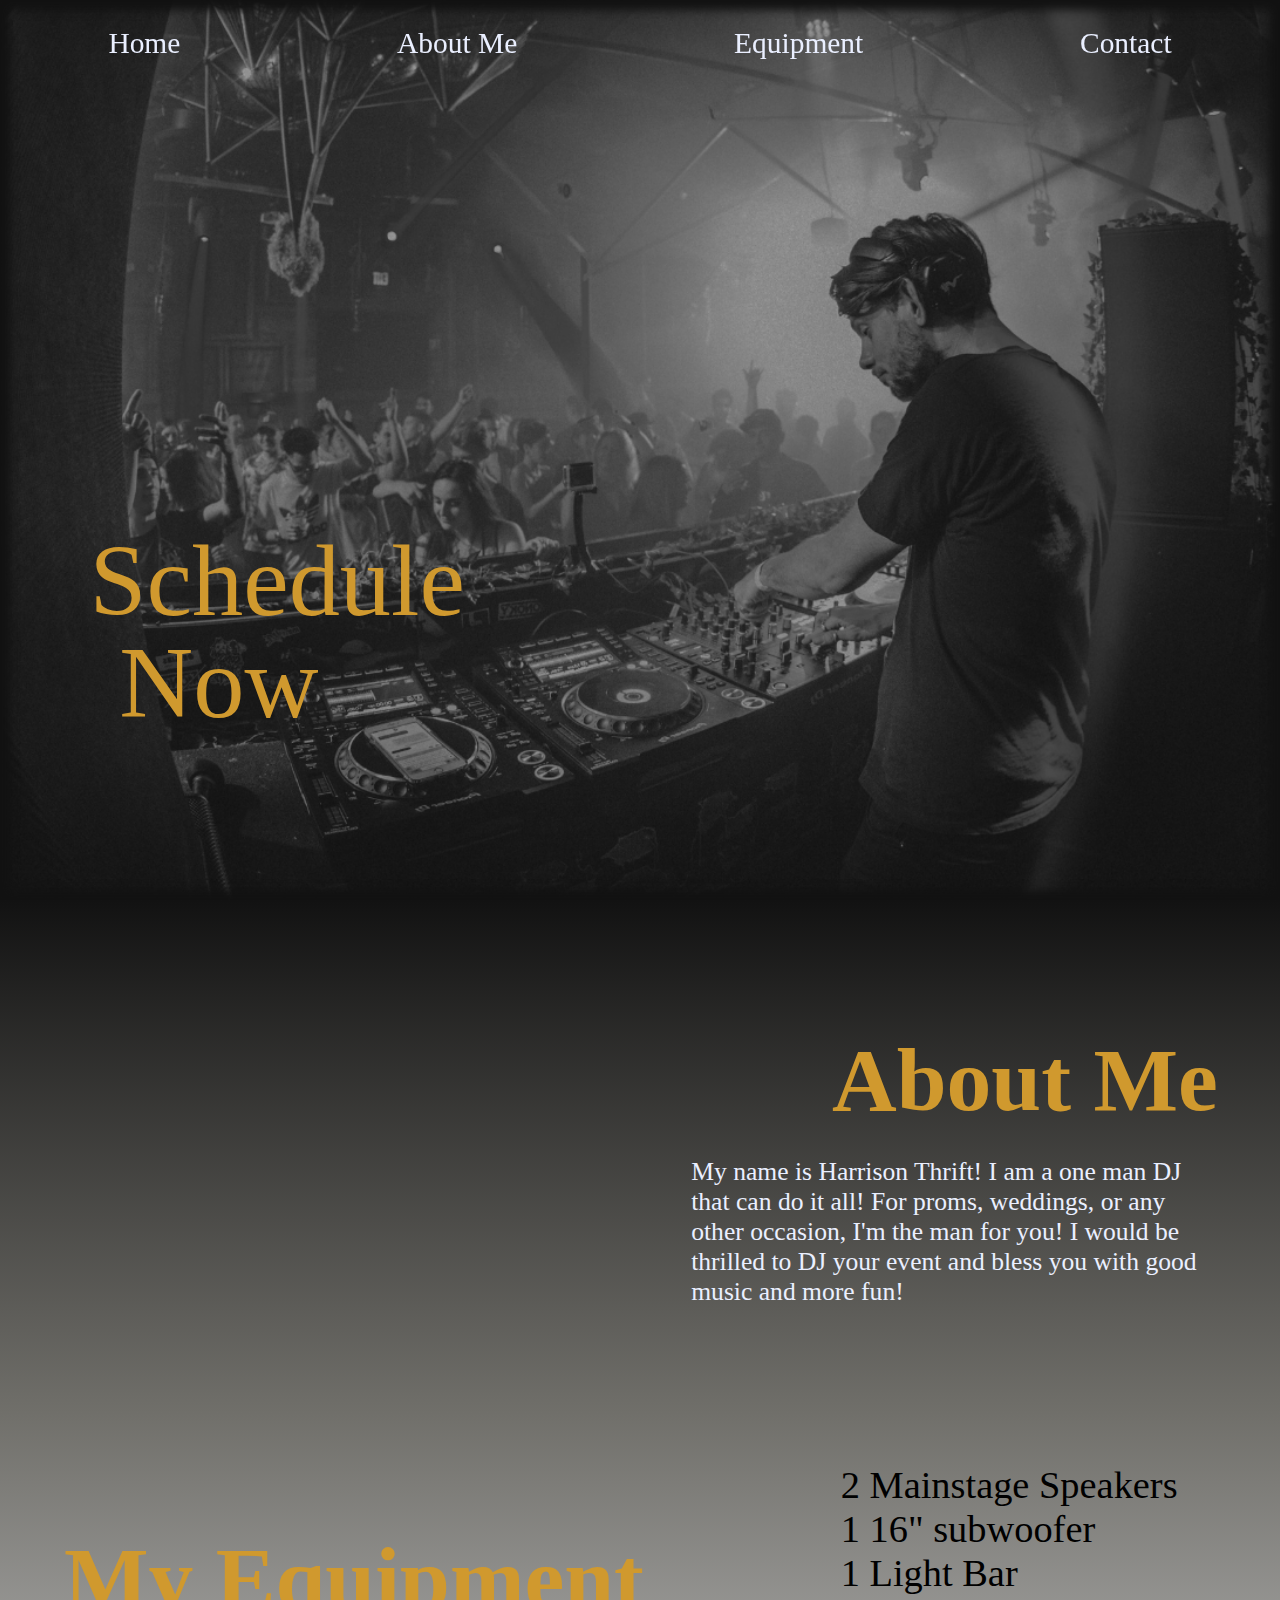
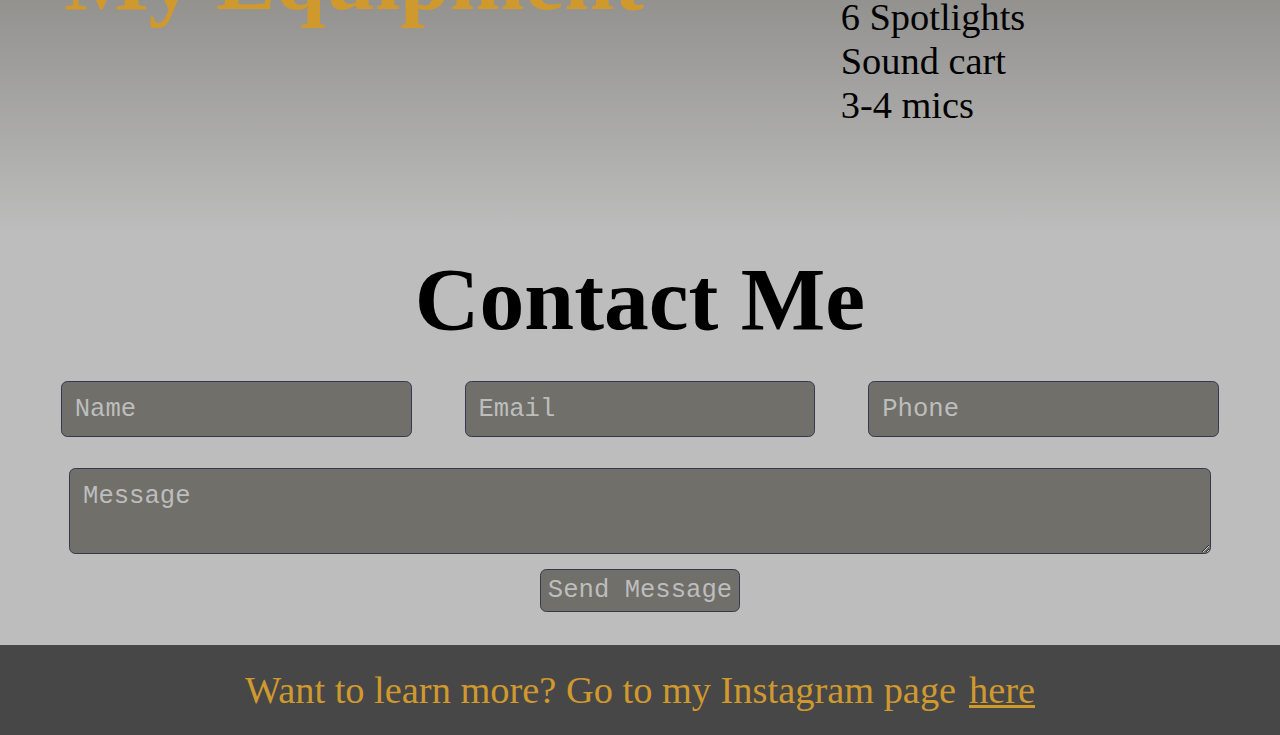
==== index.html @ 398d896b "website" ====
<!DOCTYPE html>
<html lang="en">
<head>
    <meta charset="UTF-8">
    <meta http-equiv="X-UA-Compatible" content="IE=edge">
    <meta name="viewport" content="width=device-width, initial-scale=1.0">
    <title>The DJ Dude</title>
    <link rel="stylesheet" href="style.css">
    <script src="https://cdnjs.cloudflare.com/ajax/libs/jquery/3.7.0/jquery.min.js" integrity="sha512-3gJwYpMe3QewGELv8k/BX9vcqhryRdzRMxVfq6ngyWXwo03GFEzjsUm8Q7RZcHPHksttq7/GFoxjCVUjkjvPdw==" crossorigin="anonymous" referrerpolicy="no-referrer"></script>
</head>
<body>
    <script src="script.js"></script>

    <div class = "div1" id="home-scroll">
        <div class="navbar">
            <a href="#home-scroll">Home</a>
            <a href="#about-scroll">About Me</a>
            <!-- Put the logo in the middle of the navbar -->
            <a href="#equipment-scroll">Equipment</a>
            <a href="#contact-scroll">Contact</a>
        </div>
        <div class = "callToAction"> <!-- Make this a link to a calendly page for Harrison -->
            <a href="schedulePage.html" class="CTA1">Schedule</a>
            <a href="schedulePage.html" class="CTA2">Now</a>
        </div>
    </div>
    <div class="div2" id="about-scroll">
        <!-- Add image for Harrisons 'about me' section -->
        <h1 class="aboutMeTitle">About Me</h1>
        <p class="aboutMeText">My name is Harrison Thrift! I am a one man DJ that can do it all! For proms, weddings, or any other occasion, 
            I'm the man for you! I would be thrilled to DJ your event and bless you with good music and more fun!</p>
    </div>
    <div class="div3" id="equipment-scroll">
        <h1 class="equipmentTitle">My Equipment</h1>
        <ul class="equipmentList">
            <li>2 Mainstage Speakers</li>
            <li>1 16" subwoofer</li>
            <li>1 Light Bar</li>
            <li>6 Spotlights</li>
            <li>Sound cart</li>
            <li>3-4 mics</li>
        </ul>
    </div>
    <div class="div4" id="contact-scroll">
        <h1 class="contactTitle">Contact Me</h1>
        <form action="https://formsubmit.co/thedjdude32@gmail.com" method="POST">
            <div class="contact-row1">
                <input class="name" name="name" placeholder="Name" type="text">
                <input class="email" name="email" placeholder="Email" type="email">
                <input class="phone" name="phone" placeholder="Phone" type="tel">
            </div>
            <div class="contact-row2">
                <textarea class="message" name="message" placeholder="Message"></textarea>
            </div>
            <div class="contact-row3">
                <button class="send-message" name="submit">Send Message</button>
            </div>
        </form>
    </div>
    <div class="footer">
        <div class="footer1">
            <p class="additionalInformation">Want to learn more? Go to my Instagram page</p>
            <a href="https://www.instagram.com/thedjdude32/" target="_blank"> <!-- change this link to Harrisons insta page -->
                <p class="instaLink">here</p>
            </a>
        </div>
        <!-- <div class="footer2">
            <p class="moreContact">Also contact me at thedjdude32@gmail.com or at (812) 870-9194</p>
        </div> -->
    </div>

</body>
</html>
---- style.css ----
/* Padding Settings to remove whitespace */
* {
    margin: 0;
    padding: 0;
    overflow-x: hidden;
  }

  /* Removes scrollbar */
::-webkit-scrollbar{
  display:none;
}

/* Smooth Scroll */
html {
  scroll-behavior: smooth;
}

/* -------------------- Sets the div1 (Above the fold) -------------------- */
.div1{
    background-image: url(imgs/Untitled\ design\ \(51\).png);
    background-repeat: no-repeat;
    background-size: cover;
    background-position: center;
    min-height: 100vh;
    box-shadow: 0 0 10px 10px #121212 inset; /* Blurs the edges of background image */
}

/* The nav bar */
.navbar {
  overflow: hidden;
  transition: background-color 200ms linear;
  background-color: rgb(234, 239, 255, 0);
  position: fixed; /* Set the navbar to fixed position */
  top: 0; /* Position the navbar at the top of the page */
  width: 100%; /* Full width */
  z-index: 1;
  display: flex;
  justify-content: space-around;
}

.navbar.scrolled {
  background-color: #474747;
  transition: background-color 200ms linear;
  border-bottom: solid #000000 0.25vh;
}

/* Links inside the navbar */
.navbar a {
  display: flex;
  color: #EAEFFF;
  text-align: center;
  padding: 3vh 1vw;
  text-decoration: none;
  font-family: 'DejaVu Sans Mono, monospace'; /* Make the font Anantason (Expanded) */
  font-size: 2.3vw;
}

.navbar a:hover{
  color: #d0992e;
  border-radius: 0vh
}

/* Change scrolled background on hover */
.navbar.scrolled a:hover {
  color:#d0992e;
  border-radius: 0vh;
}

/* Call To Action */
.callToAction {
  display: flex;
  padding-top: 58vh;
  padding-left: 7vw;
}

.CTA1 {
  font-family: 'DejaVu Sans Mono, monospace'; /* Make the font Anantason (Expanded) */
  font-size: 8vw;
  text-align: center;
  color: #d0992e;
  text-decoration: none;
}

.CTA2 {
  font-family: 'DejaVu Sans Mono, monospace'; /* Make the font Anantason (Expanded) */
  font-size: 8vw;
  text-align: center;
  color: #d0992e;
  padding-top: 1em;
  translate: -27vw;
  text-decoration: none;
}

/* -------------------- Sets the div2 (About) -------------------- */
.div2 {
  min-height: 40vw;
  background-image: linear-gradient(#121212, #706f6a)
}

.aboutMeTitle {
  font-family: 'DejaVu Sans Mono, monospace'; /* Make the font Anantason (Expanded) */
  font-size: 7vw;
  color: #d0992e;
  translate: 65vw;
  padding-top: 10vw;
}

.aboutMeText {
  font-family: 'DejaVu Sans Mono, monospace'; /* Make the font Anantason (Expanded) */
  font-size: 2vw;
  color: #EAEFFF;
  max-width: 40%;
  translate: 52vw;
  padding: 2vw;
}

/* -------------------- Sets the div3 (Equipment) -------------------- */
.div3 {
  display: flex;
  padding-bottom: 5vw;
  justify-content: space-between;
  min-height: 28vw;
  background-image: linear-gradient(#706f6a, #bdbdbd)
}

.equipmentTitle {
  font-family: 'DejaVu Sans Mono, monospace'; /* Make the font Anantason (Expanded) */
  font-size: 7vw;
  color: #d0992e;
  text-align: left;
  margin-top:9vw;
  margin-left: 5vw;
}

.equipmentList {
  margin-top:4vw;
  margin-right:8vw;
  font-family: 'DejaVu Sans Mono, monospace'; /* Make the font Anantason (Expanded) */
  font-size: 3vw;
  text-align: left;
  align-items: right;
}

/* -------------------- Sets the div4 (Contact) -------------------- */
.div4 {
  min-height: 15vw;
  background-color: #bdbdbd;
  padding: 1vw;
}

.contactTitle {
  font-family: 'DejaVu Sans Mono, monospace'; /* Make the font Anantason (Expanded) */
  font-size: 7vw;
  color: black;
  text-align: center;
}

.contact-row1{
  display:flex;
  justify-content: space-evenly;
  flex-direction: row;
  padding-top: 2vw;
}

.name{
  background-color:#706f6a;
  color:white;
  font-family:'Courier New', Courier, monospace; /* Make the font Anantason (Expanded) */
  border-radius: 0.5vw;
  border: solid #35394F 0.125vw;
  padding:1vw;
  font-size: 2vw;
  margin: 5px;
}

.phone{
  background-color:#706f6a;
  color:white;
  font-family:'Courier New', Courier, monospace; /* Make the font Anantason (Expanded) */
  border-radius: 0.5vw;
  border: solid #35394F 0.125vw;
  padding:1vw;
  font-size: 2vw;
  margin: 5px;
}

.email{
  background-color:#706f6a;
  color:white;
  font-family:'Courier New', Courier, monospace; /* Make the font Anantason (Expanded) */
  border-radius: 0.5vw;
  border: solid #35394F 0.125vw;
  padding:1vw;
  font-size: 2vw;
  margin: 5px;
}

.name::placeholder{
  color: rgb(189, 189, 189);
}

.phone::placeholder{
  color: rgb(189, 189, 189);
}

.email::placeholder{
  color: rgb(189, 189, 189);
}

.message::placeholder{
  color: rgb(189, 189, 189);
}

.contact-row2{
  display:flex;
  justify-content: center;
  flex-direction: row;
}

.contact-row3{
  display:flex;
  justify-content: center;
  padding:15px;
  padding-bottom: 20px;
}

.send-message{
  background-color: #706f6a;
  border:solid #35394F 0.125vw;
  color:rgb(189, 189, 189);
  padding:0.5vw;
  font-size:2vw;
  font-family:'Courier New', Courier, monospace; /* Make the font Anantason (Expanded) */
  border-radius:0.5vw;
}

.send-message:hover{
  background-color: #d0992e;
  color:#000000;
}

.message{
  background-color:#706f6a;
  color:white;
  font-family:'Courier New', Courier, monospace; /* Make the font Anantason (Expanded) */
  border-radius: 0.5vw;
  border: solid #35394F 0.125vw;
  padding:1vw;
  font-size: 2vw;
  margin-top: 2vw;
  width: 88.8%;
}

/* -------------------- Sets the div4 (Contact) -------------------- */
.footer1 {
  display:flex;
  min-height: 5vw;
  background-color: #474747;
  padding: 1vw;
  align-items: center;
  justify-content: center;
}

.footer2 {
  display:flex;
  min-height: 5vw;
  background-color: #474747;
  padding: 1vw;
  align-items: center;
  justify-content: center;
  padding-bottom: 1vw;
}

.additionalInformation {
  font-family: 'DejaVu Sans Mono, monospace'; /* Make the font Anantason (Expanded) */
  font-size: 3vw;
  color: #d0992e;
}

.instaLink {
  font-family: 'DejaVu Sans Mono, monospace'; /* Make the font Anantason (Expanded) */
  font-size: 3vw;
  color: #d0992e;
  text-decoration: underline;
  margin-left:1vw;
}

.moreContact {
  font-family: 'DejaVu Sans Mono, monospace'; /* Make the font Anantason (Expanded) */
  font-size: 3vw;
  color: #d0992e;
}

/* -------------------- Sets the Scheduling Page -------------------- */

.scheduleStyle {
  min-height: 100vh;
  background-image: linear-gradient(#121212, #bdbdbd)
}

.title {
  display:flex;
  justify-content: center;
  text-align: center;
}

.back {
  margin: 1vw;
}

.back :hover {
  color:#edc068
}

.backButton {
  font-family: 'DejaVu Sans Mono, monospace'; /* Make the font Anantason (Expanded) */
  font-size: 2vw;
  color: #d0992e;
  text-align: left;
}

.titleText {
  font-family: 'DejaVu Sans Mono, monospace'; /* Make the font Anantason (Expanded) */
  font-size: 5vw;
  color: #d0992e;
}

.schedule-row1 {
  display:flex;
  justify-content: space-evenly;
  flex-direction: row;
  padding-top: 2vw;
  margin-top:1vw;
}

.scheduleName {
  background-color:#706f6a;
  color:white;
  font-family:'Courier New', Courier, monospace; /* Make the font Anantason (Expanded) */
  border-radius: 0.5vw;
  border: solid #35394F 0.125vw;
  padding:1vw;
  font-size: 2vw;
  margin: 5px;
}

.schedulePhone {
  background-color:#706f6a;
  color:white;
  font-family:'Courier New', Courier, monospace; /* Make the font Anantason (Expanded) */
  border-radius: 0.5vw;
  border: solid #35394F 0.125vw;
  padding:1vw;
  font-size: 2vw;
  margin: 5px;
}

.scheduleEmail {
  background-color:#706f6a;
  color:white;
  font-family:'Courier New', Courier, monospace; /* Make the font Anantason (Expanded) */
  border-radius: 0.5vw;
  border: solid #35394F 0.125vw;
  padding:1vw;
  font-size: 2vw;
  margin: 5px;
}

.scheduleName::placeholder {
  color: white;
}

.schedulePhone::placeholder {
  color: white;
}

.scheduleEmail::placeholder {
  color: white;
}

.scheduleMessage::placeholder {
  color: white;
}

.scheduleDate {
  background-color:#706f6a;
  color:white;
  font-family:'Courier New', Courier, monospace; /* Make the font Anantason (Expanded) */
  border-radius: 0.5vw;
  border: solid #35394F 0.125vw;
  padding:2vw;
  font-size: 2vw;
  margin: 5px;
}

.scheduleTime {
  background-color:#706f6a;
  color:white;
  font-family:'Courier New', Courier, monospace; /* Make the font Anantason (Expanded) */
  border-radius: 0.5vw;
  border: solid #35394F 0.125vw;
  padding:2vw;
  font-size: 2vw;
  margin: 5px;
}

.scheduleLocation {
  background-color:#706f6a;
  color:white;
  font-family:'Courier New', Courier, monospace; /* Make the font Anantason (Expanded) */
  border-radius: 0.5vw;
  border: solid #35394F 0.125vw;
  padding:2vw;
  font-size: 2vw;
  margin: 5px;
}

.scheduleDate::placeholder {
  color: rgb(189, 189, 189);
}

.scheduleTime::placeholder {
  color: rgb(189, 189, 189);
}

.scheduleLocation::placeholder {
  color: white;
}

.schedule-row2 {
  display:flex;
  justify-content: space-evenly;
  flex-direction: row;
  padding-top: 2vw;
  margin-top:1vw;
}

.schedule-row3 {
  display:flex;
  justify-content: center;
  flex-direction: row;
  margin-top:1vw;
}

.schedule-row4 {
  display:flex;
  justify-content: center;
  padding:15px;
  padding-bottom: 20px;
}

.scheduleSend-message {
  background-color: #706f6a;
  border:solid #35394F 0.125vw;
  color:white;
  padding:0.5vw;
  font-size:2vw;
  font-family:'Courier New', Courier, monospace; /* Make the font Anantason (Expanded) */
  border-radius:0.5vw;
  margin-top:2vw;
}

.scheduleSend-message:hover {
  background-color: #d0992e;
  color:#000000;
}

.scheduleMessage {
  background-color:#706f6a;
  color:white;
  font-family:'Courier New', Courier, monospace; /* Make the font Anantason (Expanded) */
  border-radius: 0.5vw;
  border: solid #35394F 0.125vw;
  padding:1vw;
  font-size: 2vw;
  margin-top: 2vw;
  width: 88.8%;
}
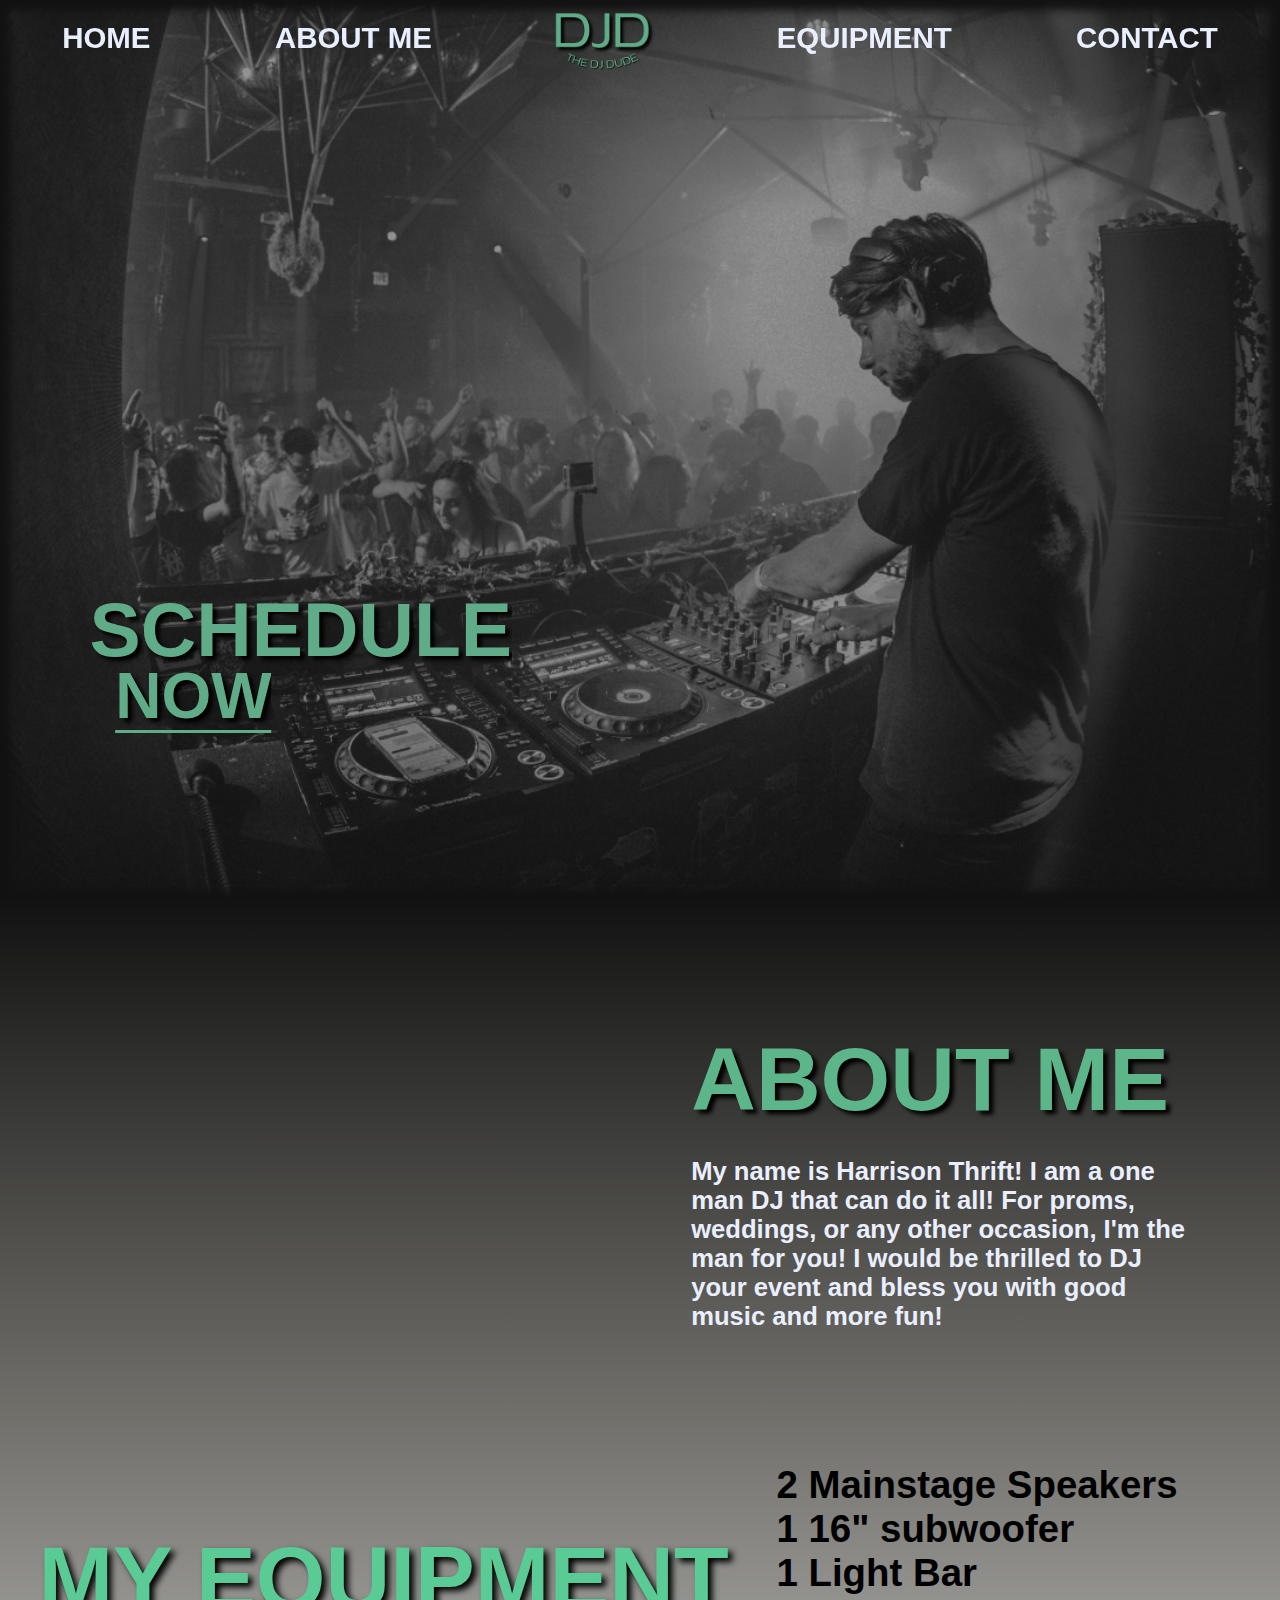
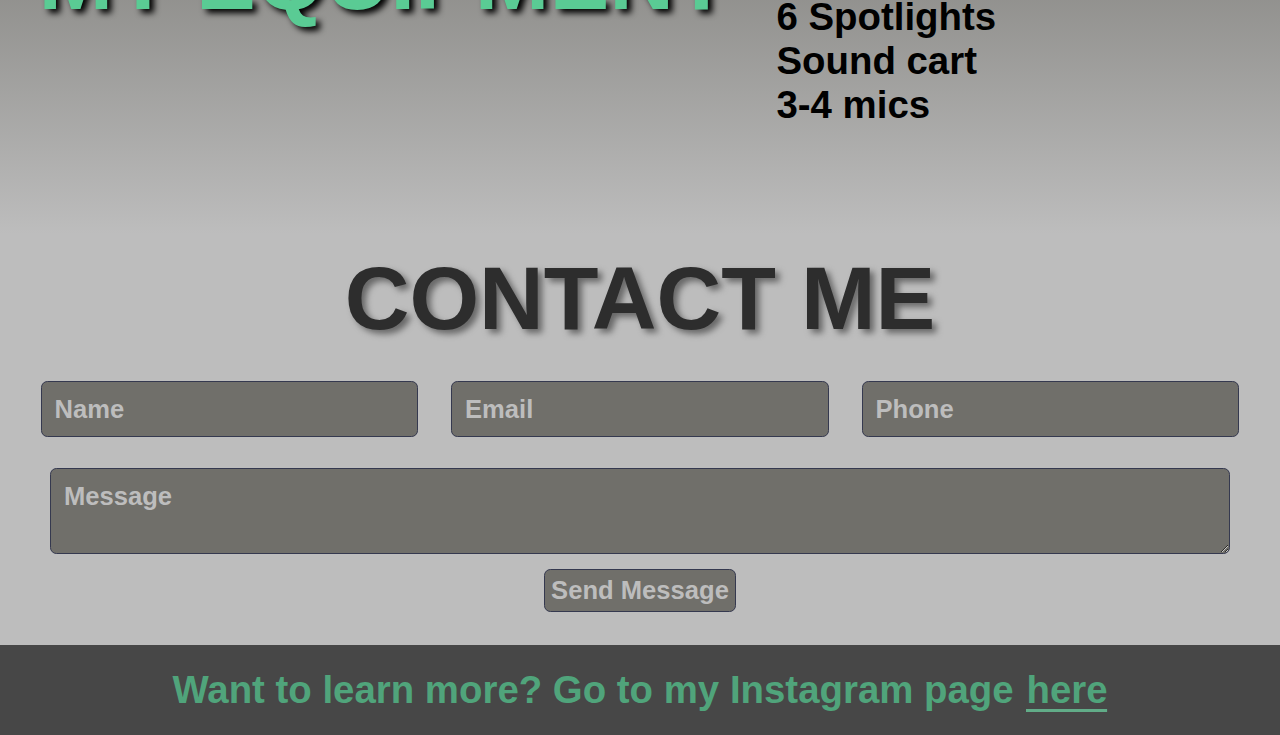
==== commit 2e2719a6: "commit" ====
--- a/index.html
+++ b/index.html
@@ -13,25 +13,25 @@
 
     <div class = "div1" id="home-scroll">
         <div class="navbar">
-            <a href="#home-scroll">Home</a>
-            <a href="#about-scroll">About Me</a>
-            <!-- Put the logo in the middle of the navbar -->
-            <a href="#equipment-scroll">Equipment</a>
-            <a href="#contact-scroll">Contact</a>
+            <a href="#home-scroll">HOME</a>
+            <a href="#about-scroll">ABOUT ME</a>
+            <img src="imgs/THE DJ DUDE (4).png" class="DJD-logo">
+            <a href="#equipment-scroll">EQUIPMENT</a>
+            <a href="#contact-scroll">CONTACT</a>
         </div>
         <div class = "callToAction"> <!-- Make this a link to a calendly page for Harrison -->
-            <a href="schedulePage.html" class="CTA1">Schedule</a>
-            <a href="schedulePage.html" class="CTA2">Now</a>
+            <h1 class="CTA1">SCHEDULE</h1>
+            <a href="schedulePage.html" class="CTA2">NOW</a>
         </div>
     </div>
     <div class="div2" id="about-scroll">
         <!-- Add image for Harrisons 'about me' section -->
-        <h1 class="aboutMeTitle">About Me</h1>
+        <h1 class="aboutMeTitle">ABOUT ME</h1>
         <p class="aboutMeText">My name is Harrison Thrift! I am a one man DJ that can do it all! For proms, weddings, or any other occasion, 
             I'm the man for you! I would be thrilled to DJ your event and bless you with good music and more fun!</p>
     </div>
     <div class="div3" id="equipment-scroll">
-        <h1 class="equipmentTitle">My Equipment</h1>
+        <h1 class="equipmentTitle">MY EQUIPMENT</h1>
         <ul class="equipmentList">
             <li>2 Mainstage Speakers</li>
             <li>1 16" subwoofer</li>
@@ -42,7 +42,7 @@
         </ul>
     </div>
     <div class="div4" id="contact-scroll">
-        <h1 class="contactTitle">Contact Me</h1>
+        <h1 class="contactTitle">CONTACT ME</h1>
         <form action="https://formsubmit.co/thedjdude32@gmail.com" method="POST">
             <div class="contact-row1">
                 <input class="name" name="name" placeholder="Name" type="text">
@@ -64,9 +64,6 @@
                 <p class="instaLink">here</p>
             </a>
         </div>
-        <!-- <div class="footer2">
-            <p class="moreContact">Also contact me at thedjdude32@gmail.com or at (812) 870-9194</p>
-        </div> -->
     </div>
 
 </body>
--- a/style.css
+++ b/style.css
@@ -1,3 +1,5 @@
+/* Schedule now link animation by "CSS-Tricks" */
+
 /* Padding Settings to remove whitespace */
 * {
     margin: 0;
@@ -36,12 +38,20 @@
   z-index: 1;
   display: flex;
   justify-content: space-around;
+  align-items: center;
+  max-height: 6vw;
 }
 
 .navbar.scrolled {
   background-color: #474747;
   transition: background-color 200ms linear;
   border-bottom: solid #000000 0.25vh;
+}
+
+.DJD-logo {
+  width: 8vw;
+  margin:0.75vw;
+  margin-top: 1.25vw;
 }
 
 /* Links inside the navbar */
@@ -51,44 +61,86 @@
   text-align: center;
   padding: 3vh 1vw;
   text-decoration: none;
-  font-family: 'DejaVu Sans Mono, monospace'; /* Make the font Anantason (Expanded) */
+  font-family: sans-serif; 
+  font-stretch: ultra-expanded;
+  font-weight: bold;
   font-size: 2.3vw;
+  transition: 0.3s;
 }
 
 .navbar a:hover{
-  color: #d0992e;
+  color: #61ac88;
   border-radius: 0vh
 }
 
 /* Change scrolled background on hover */
 .navbar.scrolled a:hover {
-  color:#d0992e;
+  color:#61ac88;
   border-radius: 0vh;
 }
 
 /* Call To Action */
 .callToAction {
   display: flex;
-  padding-top: 58vh;
+  padding-top: 65vh;
   padding-left: 7vw;
 }
 
 .CTA1 {
-  font-family: 'DejaVu Sans Mono, monospace'; /* Make the font Anantason (Expanded) */
-  font-size: 8vw;
+  font-family: sans-serif; 
+  font-stretch: ultra-expanded;
+  font-weight: bold;
+  font-size: 6vw;
   text-align: center;
-  color: #d0992e;
+  color: #61ac88;
   text-decoration: none;
+  text-shadow: 0.35vw 0.35vw 0.35vw black;
 }
 
 .CTA2 {
-  font-family: 'DejaVu Sans Mono, monospace'; /* Make the font Anantason (Expanded) */
-  font-size: 8vw;
+  font-family: sans-serif; 
+  font-stretch: ultra-expanded;
+  font-weight: bold;
+  font-size: 5vw;
   text-align: center;
-  color: #d0992e;
-  padding-top: 1em;
-  translate: -27vw;
+  color: #61ac88;
+  margin-top: 1.15em;
+  translate: -31vw;
+  text-shadow: 0.35vw 0.35vw 0.35vw black;
+  transition: 0.3s;
   text-decoration: none;
+}
+
+.CTA2 {
+  color: #61ac88;
+  text-decoration: none;
+}
+
+.CTA2 {
+  background:
+    linear-gradient(
+      to right,
+      #61ac88,
+      #61ac88
+    ),
+    linear-gradient(
+      to right,
+      #5bd198,
+      #3de292,
+      rgb(0, 255, 132)
+  );
+  background-size: 100% 3px, 0 3px;
+  background-position: 100% 100%, 0 100%;
+  background-repeat: no-repeat;
+  transition: background-size 400ms;
+}
+
+.CTA2:hover {
+  background-size: 0 3px, 100% 3px;
+}
+
+.CTA2:hover {
+  color: #47d892;
 }
 
 /* -------------------- Sets the div2 (About) -------------------- */
@@ -98,15 +150,20 @@
 }
 
 .aboutMeTitle {
-  font-family: 'DejaVu Sans Mono, monospace'; /* Make the font Anantason (Expanded) */
+  font-family: sans-serif; 
+  font-stretch: ultra-expanded;
+  font-weight: bold;
   font-size: 7vw;
-  color: #d0992e;
-  translate: 65vw;
+  color: #5db58a;
+  translate: 54vw;
   padding-top: 10vw;
+  text-shadow: 0.35vw 0.35vw 0.35vw black;
 }
 
 .aboutMeText {
-  font-family: 'DejaVu Sans Mono, monospace'; /* Make the font Anantason (Expanded) */
+  font-family: sans-serif; 
+  font-stretch: ultra-expanded;
+  font-weight: bold;
   font-size: 2vw;
   color: #EAEFFF;
   max-width: 40%;
@@ -124,18 +181,24 @@
 }
 
 .equipmentTitle {
-  font-family: 'DejaVu Sans Mono, monospace'; /* Make the font Anantason (Expanded) */
+  font-family: sans-serif; 
+  font-stretch: ultra-expanded;
+  font-weight: bold;
   font-size: 7vw;
-  color: #d0992e;
+  color: #5acb94;
   text-align: left;
   margin-top:9vw;
-  margin-left: 5vw;
+  margin-left: 3vw;
+  padding-right: 1vw;
+  text-shadow: 0.35vw 0.35vw 0.5vw black;
 }
 
 .equipmentList {
   margin-top:4vw;
   margin-right:8vw;
-  font-family: 'DejaVu Sans Mono, monospace'; /* Make the font Anantason (Expanded) */
+  font-family: sans-serif; 
+  font-stretch: ultra-expanded;
+  font-weight: bold;
   font-size: 3vw;
   text-align: left;
   align-items: right;
@@ -149,10 +212,13 @@
 }
 
 .contactTitle {
-  font-family: 'DejaVu Sans Mono, monospace'; /* Make the font Anantason (Expanded) */
+  font-family: sans-serif; 
+  font-stretch: ultra-expanded;
+  font-weight: bold;
   font-size: 7vw;
-  color: black;
+  color: rgb(45, 45, 45);
   text-align: center;
+  text-shadow: 0.35vw 0.35vw 0.5vw rgb(103, 103, 103);
 }
 
 .contact-row1{
@@ -165,7 +231,9 @@
 .name{
   background-color:#706f6a;
   color:white;
-  font-family:'Courier New', Courier, monospace; /* Make the font Anantason (Expanded) */
+  font-family: sans-serif; 
+  font-stretch: ultra-expanded;
+  font-weight: bold;
   border-radius: 0.5vw;
   border: solid #35394F 0.125vw;
   padding:1vw;
@@ -176,7 +244,9 @@
 .phone{
   background-color:#706f6a;
   color:white;
-  font-family:'Courier New', Courier, monospace; /* Make the font Anantason (Expanded) */
+  font-family: sans-serif; 
+  font-stretch: ultra-expanded;
+  font-weight: bold;
   border-radius: 0.5vw;
   border: solid #35394F 0.125vw;
   padding:1vw;
@@ -187,7 +257,9 @@
 .email{
   background-color:#706f6a;
   color:white;
-  font-family:'Courier New', Courier, monospace; /* Make the font Anantason (Expanded) */
+  font-family: sans-serif; 
+  font-stretch: ultra-expanded;
+  font-weight: bold;
   border-radius: 0.5vw;
   border: solid #35394F 0.125vw;
   padding:1vw;
@@ -230,25 +302,30 @@
   color:rgb(189, 189, 189);
   padding:0.5vw;
   font-size:2vw;
-  font-family:'Courier New', Courier, monospace; /* Make the font Anantason (Expanded) */
+  font-family: sans-serif; 
+  font-stretch: ultra-expanded;
+  font-weight: bold;
   border-radius:0.5vw;
+  transition: 0.3s;
 }
 
 .send-message:hover{
-  background-color: #d0992e;
+  background-color: #499b73;
   color:#000000;
 }
 
 .message{
   background-color:#706f6a;
   color:white;
-  font-family:'Courier New', Courier, monospace; /* Make the font Anantason (Expanded) */
+  font-family: sans-serif; 
+  font-stretch: ultra-expanded;
+  font-weight: bold;
   border-radius: 0.5vw;
   border: solid #35394F 0.125vw;
   padding:1vw;
   font-size: 2vw;
   margin-top: 2vw;
-  width: 88.8%;
+  width: 91.85%;
 }
 
 /* -------------------- Sets the div4 (Contact) -------------------- */
@@ -272,23 +349,60 @@
 }
 
 .additionalInformation {
-  font-family: 'DejaVu Sans Mono, monospace'; /* Make the font Anantason (Expanded) */
+  font-family: sans-serif; 
+  font-stretch: ultra-expanded;
+  font-weight: bold;
   font-size: 3vw;
-  color: #d0992e;
+  color: #50a47b;
 }
 
 .instaLink {
-  font-family: 'DejaVu Sans Mono, monospace'; /* Make the font Anantason (Expanded) */
+  font-family: sans-serif; 
+  font-stretch: ultra-expanded;
+  font-weight: bold;
   font-size: 3vw;
-  color: #d0992e;
-  text-decoration: underline;
+  color: #50a47b;
   margin-left:1vw;
+  transition: 0.3s;
+}
+
+a{
+  text-decoration: none;
+}
+
+.instaLink {
+  background:
+    linear-gradient(
+      to right,
+      #61ac88,
+      #61ac88
+    ),
+    linear-gradient(
+      to right,
+      #5bd198,
+      #3de292,
+      rgb(0, 255, 132)
+  );
+  background-size: 100% 3px, 0 3px;
+  background-position: 100% 100%, 0 100%;
+  background-repeat: no-repeat;
+  transition: background-size 400ms;
+}
+
+.instaLink:hover {
+  background-size: 0 3px, 100% 3px;
+}
+
+.instaLink:hover {
+  color: #37dc8c;
 }
 
 .moreContact {
-  font-family: 'DejaVu Sans Mono, monospace'; /* Make the font Anantason (Expanded) */
+  font-family: sans-serif; 
+  font-stretch: ultra-expanded;
+  font-weight: bold;
   font-size: 3vw;
-  color: #d0992e;
+  color: #498266;
 }
 
 /* -------------------- Sets the Scheduling Page -------------------- */
@@ -308,21 +422,51 @@
   margin: 1vw;
 }
 
-.back :hover {
-  color:#edc068
-}
-
 .backButton {
-  font-family: 'DejaVu Sans Mono, monospace'; /* Make the font Anantason (Expanded) */
-  font-size: 2vw;
-  color: #d0992e;
+  color: #40bc80;
+  text-decoration: none;
+}
+
+.backButton {
+  background:
+    linear-gradient(
+      to right,
+      #40bc80,
+      #40bc80
+    ),
+    linear-gradient(
+      to right,
+      #5bd198,
+      #3de292,
+      rgb(0, 255, 132)
+  );
+  background-size: 100% 3px, 0 3px;
+  background-position: 100% 100%, 0 100%;
+  background-repeat: no-repeat;
+  transition: background-size 400ms;
+}
+
+.backButton:hover {
+  background-size: 0 3px, 100% 3px;
+  color:#29e888;
+}
+
+.backButton {
+  font-family: sans-serif; 
+  font-stretch: ultra-expanded;
+  font-weight: bold;
+  font-size: 2vw;
+  color: #40bc80;
   text-align: left;
+  transition: 0.3s;
 }
 
 .titleText {
-  font-family: 'DejaVu Sans Mono, monospace'; /* Make the font Anantason (Expanded) */
+  font-family: sans-serif; 
+  font-stretch: ultra-expanded;
+  font-weight: bold;
   font-size: 5vw;
-  color: #d0992e;
+  color: #40bc80;
 }
 
 .schedule-row1 {
@@ -336,9 +480,11 @@
 .scheduleName {
   background-color:#706f6a;
   color:white;
-  font-family:'Courier New', Courier, monospace; /* Make the font Anantason (Expanded) */
-  border-radius: 0.5vw;
-  border: solid #35394F 0.125vw;
+  font-family: sans-serif; 
+  font-stretch: ultra-expanded;
+  font-weight: bold;
+  border-radius: 0.5vw;
+  border: solid #000000 0.125vw;
   padding:1vw;
   font-size: 2vw;
   margin: 5px;
@@ -347,9 +493,11 @@
 .schedulePhone {
   background-color:#706f6a;
   color:white;
-  font-family:'Courier New', Courier, monospace; /* Make the font Anantason (Expanded) */
-  border-radius: 0.5vw;
-  border: solid #35394F 0.125vw;
+  font-family: sans-serif; 
+  font-stretch: ultra-expanded;
+  font-weight: bold;
+  border-radius: 0.5vw;
+  border: solid #000000 0.125vw;
   padding:1vw;
   font-size: 2vw;
   margin: 5px;
@@ -358,9 +506,11 @@
 .scheduleEmail {
   background-color:#706f6a;
   color:white;
-  font-family:'Courier New', Courier, monospace; /* Make the font Anantason (Expanded) */
-  border-radius: 0.5vw;
-  border: solid #35394F 0.125vw;
+  font-family: sans-serif; 
+  font-stretch: ultra-expanded;
+  font-weight: bold;
+  border-radius: 0.5vw;
+  border: solid #000000 0.125vw;
   padding:1vw;
   font-size: 2vw;
   margin: 5px;
@@ -385,9 +535,11 @@
 .scheduleDate {
   background-color:#706f6a;
   color:white;
-  font-family:'Courier New', Courier, monospace; /* Make the font Anantason (Expanded) */
-  border-radius: 0.5vw;
-  border: solid #35394F 0.125vw;
+  font-family: sans-serif; 
+  font-stretch: ultra-expanded;
+  font-weight: bold;
+  border-radius: 0.5vw;
+  border: solid #000000 0.125vw;
   padding:2vw;
   font-size: 2vw;
   margin: 5px;
@@ -396,9 +548,11 @@
 .scheduleTime {
   background-color:#706f6a;
   color:white;
-  font-family:'Courier New', Courier, monospace; /* Make the font Anantason (Expanded) */
-  border-radius: 0.5vw;
-  border: solid #35394F 0.125vw;
+  font-family: sans-serif; 
+  font-stretch: ultra-expanded;
+  font-weight: bold;
+  border-radius: 0.5vw;
+  border: solid #000000 0.125vw;
   padding:2vw;
   font-size: 2vw;
   margin: 5px;
@@ -407,9 +561,11 @@
 .scheduleLocation {
   background-color:#706f6a;
   color:white;
-  font-family:'Courier New', Courier, monospace; /* Make the font Anantason (Expanded) */
-  border-radius: 0.5vw;
-  border: solid #35394F 0.125vw;
+  font-family: sans-serif; 
+  font-stretch: ultra-expanded;
+  font-weight: bold;
+  border-radius: 0.5vw;
+  border: solid #000000 0.125vw;
   padding:2vw;
   font-size: 2vw;
   margin: 5px;
@@ -451,26 +607,31 @@
 
 .scheduleSend-message {
   background-color: #706f6a;
-  border:solid #35394F 0.125vw;
+  border:solid #000000 0.125vw;
   color:white;
   padding:0.5vw;
   font-size:2vw;
-  font-family:'Courier New', Courier, monospace; /* Make the font Anantason (Expanded) */
+  font-family: sans-serif; 
+  font-stretch: ultra-expanded;
+  font-weight: bold;
   border-radius:0.5vw;
   margin-top:2vw;
+  transition: 0.3s;
 }
 
 .scheduleSend-message:hover {
-  background-color: #d0992e;
+  background-color: #4aa87b;
   color:#000000;
 }
 
 .scheduleMessage {
   background-color:#706f6a;
   color:white;
-  font-family:'Courier New', Courier, monospace; /* Make the font Anantason (Expanded) */
-  border-radius: 0.5vw;
-  border: solid #35394F 0.125vw;
+  font-family: sans-serif; 
+  font-stretch: ultra-expanded;
+  font-weight: bold;
+  border-radius: 0.5vw;
+  border: solid #000000 0.125vw;
   padding:1vw;
   font-size: 2vw;
   margin-top: 2vw;
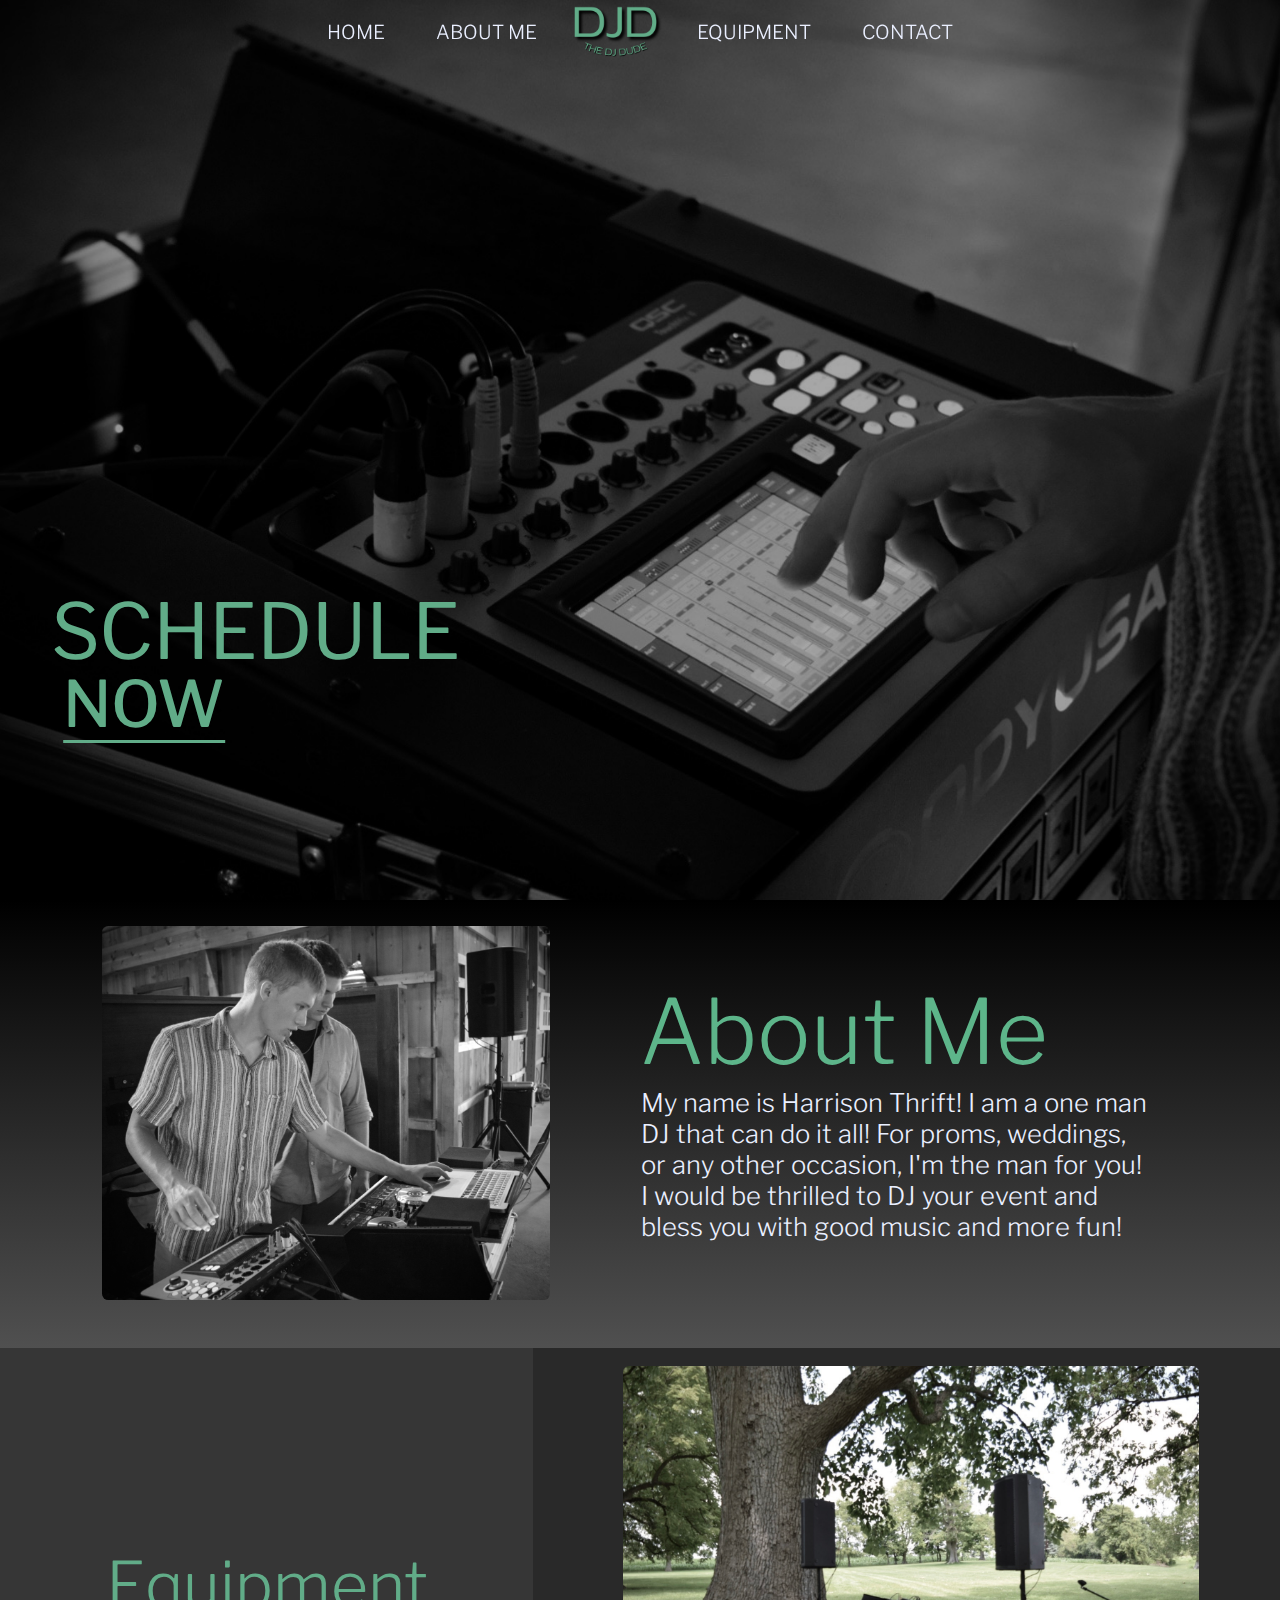
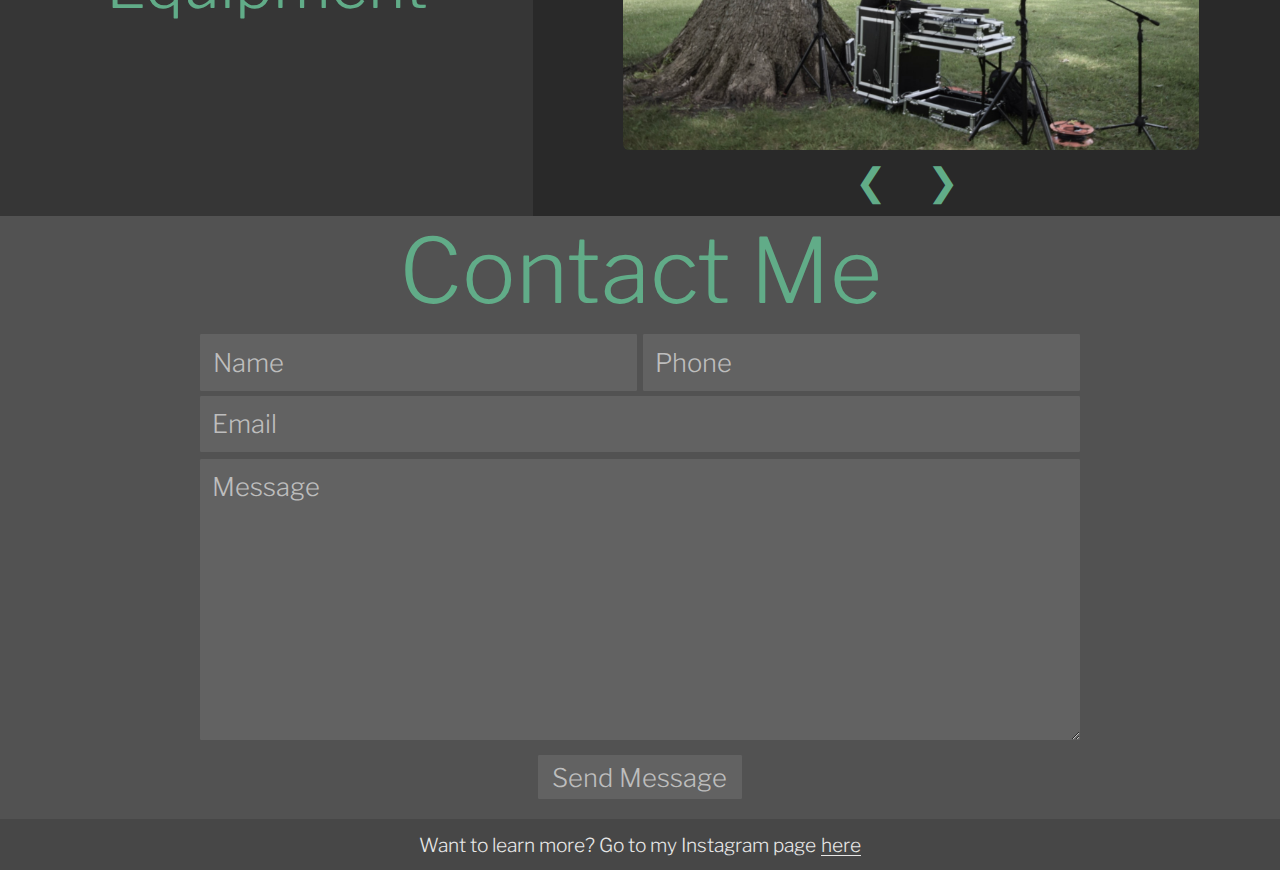
==== commit a17ac590: "Revamped website completely" ====
--- a/index.html
+++ b/index.html
@@ -6,11 +6,13 @@
     <meta name="viewport" content="width=device-width, initial-scale=1.0">
     <title>The DJ Dude</title>
     <link rel="stylesheet" href="style.css">
+    <link rel="icon" href="imgs/THE_DJ_DUDE-removebg-preview.png">
     <script src="https://cdnjs.cloudflare.com/ajax/libs/jquery/3.7.0/jquery.min.js" integrity="sha512-3gJwYpMe3QewGELv8k/BX9vcqhryRdzRMxVfq6ngyWXwo03GFEzjsUm8Q7RZcHPHksttq7/GFoxjCVUjkjvPdw==" crossorigin="anonymous" referrerpolicy="no-referrer"></script>
 </head>
 <body>
     <script src="script.js"></script>
 
+    <!-- DIV 1 -->
     <div class = "div1" id="home-scroll">
         <div class="navbar">
             <a href="#home-scroll">HOME</a>
@@ -24,30 +26,55 @@
             <a href="schedulePage.html" class="CTA2">NOW</a>
         </div>
     </div>
+    <!-- DIV 2 -->
     <div class="div2" id="about-scroll">
-        <!-- Add image for Harrisons 'about me' section -->
-        <h1 class="aboutMeTitle">ABOUT ME</h1>
-        <p class="aboutMeText">My name is Harrison Thrift! I am a one man DJ that can do it all! For proms, weddings, or any other occasion, 
-            I'm the man for you! I would be thrilled to DJ your event and bless you with good music and more fun!</p>
+        <div class="aboutImage">
+            <img src="imgs/IMG_9217 (1).jpg" class="aboutMeImage">
+        </div>
+        <div class="aboutText">
+            <h1 class="aboutMeTitle">About Me</h1>
+            <p class="aboutMeText">My name is Harrison Thrift! I am a one man DJ that can do it all! For proms, weddings, or any other occasion, 
+                I'm the man for you! I would be thrilled to DJ your event and bless you with good music and more fun!</p>
+        </div>
     </div>
+    <!-- DIV 3 -->
     <div class="div3" id="equipment-scroll">
-        <h1 class="equipmentTitle">MY EQUIPMENT</h1>
-        <ul class="equipmentList">
-            <li>2 Mainstage Speakers</li>
-            <li>1 16" subwoofer</li>
-            <li>1 Light Bar</li>
-            <li>6 Spotlights</li>
-            <li>Sound cart</li>
-            <li>3-4 mics</li>
-        </ul>
+        <div class="split left">
+            <p class = "projects-title">Equipment</p>
+        </div>
+        <div class="split right">
+            
+            <div class="mySlides">
+                <img src="imgs/setup.jpg" class="slide1">
+            </div>
+            <div class="mySlides" style="display: none">
+                <img src="imgs/turntable.jpg" class="slide2">
+            </div>
+            <div class="mySlides" style="display: none">
+                <img src="imgs/screen.jpg" class="slide3">
+            </div>
+            <div class="mySlides" style="display: none">
+                <img src="imgs/mics.jpg" class="slide4">
+            </div>
+            <div class="mySlides" style="display: none">
+                <img src="imgs/light.jpg" class="slide5">
+            </div>
+            <div class="slide-buttons">
+                <a class="prev" onclick="plusSlides(-1)">&#10094;</a>
+                <a class="next" onclick="plusSlides(1)">&#10095;</a>
+            </div>
+        </div>
     </div>
+    <!-- DIV 4 -->
     <div class="div4" id="contact-scroll">
-        <h1 class="contactTitle">CONTACT ME</h1>
+        <h1 class="contactTitle">Contact Me</h1>
         <form action="https://formsubmit.co/thedjdude32@gmail.com" method="POST">
             <div class="contact-row1">
                 <input class="name" name="name" placeholder="Name" type="text">
+                <input class="phone" name="phone" placeholder="Phone" type="tel">
+            </div>
+            <div class="contact-row11">
                 <input class="email" name="email" placeholder="Email" type="email">
-                <input class="phone" name="phone" placeholder="Phone" type="tel">
             </div>
             <div class="contact-row2">
                 <textarea class="message" name="message" placeholder="Message"></textarea>
@@ -57,6 +84,7 @@
             </div>
         </form>
     </div>
+    <!-- FOOTER -->
     <div class="footer">
         <div class="footer1">
             <p class="additionalInformation">Want to learn more? Go to my Instagram page</p>
--- a/style.css
+++ b/style.css
@@ -1,4 +1,6 @@
 /* Schedule now link animation by "CSS-Tricks" */
+
+@import url('https://fonts.googleapis.com/css2?family=Libre+Franklin:ital,wght@0,100..900;1,100..900&display=swap');
 
 /* Padding Settings to remove whitespace */
 * {
@@ -19,12 +21,11 @@
 
 /* -------------------- Sets the div1 (Above the fold) -------------------- */
 .div1{
-    background-image: url(imgs/Untitled\ design\ \(51\).png);
+    background-image: url(imgs/IMG_9216\ \(1\).jpg); /* or can use IMG_9219 */
     background-repeat: no-repeat;
     background-size: cover;
     background-position: center;
     min-height: 100vh;
-    box-shadow: 0 0 10px 10px #121212 inset; /* Blurs the edges of background image */
 }
 
 /* The nav bar */
@@ -37,21 +38,21 @@
   width: 100%; /* Full width */
   z-index: 1;
   display: flex;
-  justify-content: space-around;
+  justify-content: center;
   align-items: center;
-  max-height: 6vw;
+  max-height: 5vw;
 }
 
 .navbar.scrolled {
-  background-color: #474747;
+  background-color: #2d2d2d;
   transition: background-color 200ms linear;
-  border-bottom: solid #000000 0.25vh;
+  /* border-bottom: solid #000000 0.25vh; */
 }
 
 .DJD-logo {
-  width: 8vw;
+  width: 7vw;
   margin:0.75vw;
-  margin-top: 1.25vw;
+  margin-top: 0.75vw;
 }
 
 /* Links inside the navbar */
@@ -59,12 +60,11 @@
   display: flex;
   color: #EAEFFF;
   text-align: center;
-  padding: 3vh 1vw;
+  padding: 0.2vh 2vw;
   text-decoration: none;
-  font-family: sans-serif; 
-  font-stretch: ultra-expanded;
-  font-weight: bold;
-  font-size: 2.3vw;
+  font-family: "Libre Franklin", sans-serif;
+  font-weight: 300;
+  font-size: 1.5vw;
   transition: 0.3s;
 }
 
@@ -82,31 +82,29 @@
 /* Call To Action */
 .callToAction {
   display: flex;
-  padding-top: 65vh;
-  padding-left: 7vw;
+  margin-top: 65vh;
+  padding-left: 4vw;
 }
 
 .CTA1 {
-  font-family: sans-serif; 
-  font-stretch: ultra-expanded;
-  font-weight: bold;
+  font-family: "Libre Franklin", sans-serif;
+  font-weight: 400;
   font-size: 6vw;
   text-align: center;
   color: #61ac88;
-  text-decoration: none;
-  text-shadow: 0.35vw 0.35vw 0.35vw black;
+  /* text-decoration: none;
+  text-shadow: 0.35vw 0.35vw 0.35vw black; */
 }
 
 .CTA2 {
-  font-family: sans-serif; 
-  font-stretch: ultra-expanded;
-  font-weight: bold;
+  font-family: "Libre Franklin", sans-serif;
+  font-weight: 500;
   font-size: 5vw;
   text-align: center;
   color: #61ac88;
-  margin-top: 1.15em;
+  margin-top: 1.25em;
   translate: -31vw;
-  text-shadow: 0.35vw 0.35vw 0.35vw black;
+  /* text-shadow: 0.35vw 0.35vw 0.35vw black; */
   transition: 0.3s;
   text-decoration: none;
 }
@@ -145,126 +143,217 @@
 
 /* -------------------- Sets the div2 (About) -------------------- */
 .div2 {
-  min-height: 40vw;
-  background-image: linear-gradient(#121212, #706f6a)
+  min-height: 35vw;
+  background-image: linear-gradient(#000000, #505050);
+  display: flex;
+  max-height: 35vw;
+}
+
+.aboutImage{
+  margin-left: 6vw;
+  margin-right: 5vw;
+}
+
+.aboutMeImage{
+  width: 35vw;
+  min-width: 35vw;
+  margin: 2vw;
+  border-radius: 0.5vw;
+}
+
+.aboutText{
+  max-width: 40%;
+  margin-top: 6vw;
 }
 
 .aboutMeTitle {
-  font-family: sans-serif; 
-  font-stretch: ultra-expanded;
-  font-weight: bold;
+  font-family: "Libre Franklin", sans-serif;
+  font-weight: 300;
+  font-stretch: ultra-expanded;
   font-size: 7vw;
   color: #5db58a;
-  translate: 54vw;
-  padding-top: 10vw;
-  text-shadow: 0.35vw 0.35vw 0.35vw black;
 }
 
 .aboutMeText {
-  font-family: sans-serif; 
-  font-stretch: ultra-expanded;
-  font-weight: bold;
+  font-family: "Libre Franklin", sans-serif;
+  font-weight: 300;
   font-size: 2vw;
   color: #EAEFFF;
-  max-width: 40%;
-  translate: 52vw;
-  padding: 2vw;
+  padding: 0.1vw;
 }
 
 /* -------------------- Sets the div3 (Equipment) -------------------- */
-.div3 {
+.div3{
   display: flex;
-  padding-bottom: 5vw;
-  justify-content: space-between;
-  min-height: 28vw;
-  background-image: linear-gradient(#706f6a, #bdbdbd)
-}
-
-.equipmentTitle {
-  font-family: sans-serif; 
-  font-stretch: ultra-expanded;
-  font-weight: bold;
+  justify-content: center;
+  text-align: center;
+  font-family:'Courier New', Courier, monospace;
+  color: #9d9d9d;
+  max-height: 300.5vh;
+}
+
+.projects-title{
+  display:inline-block;
+  color: #61ac88;
+  font-family: "Libre Franklin", sans-serif;
+  font-weight: 300;
+  font-size: 5vw;
+  margin-top: 15.5vw;
+}
+
+.mySlides{
+  display:flex;
+  justify-content: center;
+  flex-direction: column;
+  text-align: left;
+  margin-top: 2vh;
+  margin-left: 7vw;
+}
+
+.slide1{
+  max-width: 45vw;
+  border-radius: 0.5vw;
+}
+
+.slide2{
+  max-width: 45vw;
+  border-radius: 0.5vw;
+}
+
+.slide3{
+  max-width: 45vw;
+  border-radius: 0.5vw;
+}
+
+.slide4{
+  max-width: 45vw;
+  border-radius: 0.5vw;
+}
+
+.slide5{
+  max-width: 45vw;
+  border-radius: 0.5vw;
+}
+
+.slide-buttons{
+  display: flex;
+  justify-content: center;
+  margin-top: 1vh;
+  font-size: 3vw;
+  margin-bottom: 1vh;
+}
+
+.prev{
+  margin-right: 15px;
+  padding-left:5px;
+  padding-right:5px;
+  border-radius:5px;
+  color:#61ac88;
+}
+
+.prev:hover{
+  background-color: #4a4a4a;
+}
+
+.next{
+  margin-left: 15px;
+  padding-left:5px;
+  padding-right:5px;
+  border-radius:5px;
+  color:#61ac88;
+}
+
+.next:hover{
+  background-color: #4a4a4a;
+}
+
+/* Control the left side */
+.left {
+  width:50%;
+  left: 0;
+  background-color: #363636;
+}
+
+/* Control the right side */
+.right {
+  width:70%;
+  overflow-y: hidden;
+  right: 0;
+  background-color: #292929;
+}
+
+/* -------------------- Sets the div4 (Contact) -------------------- */
+/* TODO Put a designed background with dark grey */
+.div4 {
+  min-height: 13vw;
+  background-color: #525252;
+}
+
+.contactTitle {
+  font-family: "Libre Franklin", sans-serif;
+  font-weight: 300;
   font-size: 7vw;
-  color: #5acb94;
-  text-align: left;
-  margin-top:9vw;
-  margin-left: 3vw;
-  padding-right: 1vw;
-  text-shadow: 0.35vw 0.35vw 0.5vw black;
-}
-
-.equipmentList {
-  margin-top:4vw;
-  margin-right:8vw;
-  font-family: sans-serif; 
-  font-stretch: ultra-expanded;
-  font-weight: bold;
-  font-size: 3vw;
-  text-align: left;
-  align-items: right;
-}
-
-/* -------------------- Sets the div4 (Contact) -------------------- */
-.div4 {
-  min-height: 15vw;
-  background-color: #bdbdbd;
-  padding: 1vw;
-}
-
-.contactTitle {
-  font-family: sans-serif; 
-  font-stretch: ultra-expanded;
-  font-weight: bold;
-  font-size: 7vw;
-  color: rgb(45, 45, 45);
+  color: #61ac88;
   text-align: center;
-  text-shadow: 0.35vw 0.35vw 0.5vw rgb(103, 103, 103);
+  /* text-shadow: 0.35vw 0.35vw 0.5vw rgb(103, 103, 103); */
 }
 
 .contact-row1{
+  display:flex;
+  justify-content: center;
+  flex-direction: row;
+  padding-top: 0.5vw;
+}
+
+.name{
+  background-color:#626262;
+  color:white;
+  font-family: "Libre Franklin", sans-serif;
+  font-weight: 300;
+  border-radius: 0.1vw;
+  border: none;
+  outline: none;
+  border-color: transparent;
+  padding:1vw;
+  font-size: 2vw;
+  margin: 0.2vw;
+  width: 32.2vw;
+}
+
+.phone{
+  background-color:#626262;
+  color:white;
+  font-family: "Libre Franklin", sans-serif;
+  font-weight: 300;
+  border-radius: 0.1vw;
+  border: none;
+  outline: none;
+  border-color: transparent;
+  padding:1vw;
+  font-size: 2vw;
+  margin: 0.2vw;
+  width: 32.2vw;
+}
+
+.contact-row11{
   display:flex;
   justify-content: space-evenly;
   flex-direction: row;
-  padding-top: 2vw;
-}
-
-.name{
-  background-color:#706f6a;
-  color:white;
-  font-family: sans-serif; 
-  font-stretch: ultra-expanded;
-  font-weight: bold;
-  border-radius: 0.5vw;
-  border: solid #35394F 0.125vw;
+}
+
+.email{
+  background-color:#626262;
+  color:white;
+  font-family: "Libre Franklin", sans-serif;
+  font-weight: 300;
+  border-radius: 0.1vw;
+  border: none;
+  outline: none;
+  border-color: transparent;
   padding:1vw;
   font-size: 2vw;
-  margin: 5px;
-}
-
-.phone{
-  background-color:#706f6a;
-  color:white;
-  font-family: sans-serif; 
-  font-stretch: ultra-expanded;
-  font-weight: bold;
-  border-radius: 0.5vw;
-  border: solid #35394F 0.125vw;
-  padding:1vw;
-  font-size: 2vw;
-  margin: 5px;
-}
-
-.email{
-  background-color:#706f6a;
-  color:white;
-  font-family: sans-serif; 
-  font-stretch: ultra-expanded;
-  font-weight: bold;
-  border-radius: 0.5vw;
-  border: solid #35394F 0.125vw;
-  padding:1vw;
-  font-size: 2vw;
-  margin: 5px;
+  margin: 0.2vw;
+  width: 66.8vw;
 }
 
 .name::placeholder{
@@ -297,16 +386,18 @@
 }
 
 .send-message{
-  background-color: #706f6a;
-  border:solid #35394F 0.125vw;
+  background-color: #626262;
+  border: none;
+  outline: none;
+  border-color: transparent;
   color:rgb(189, 189, 189);
   padding:0.5vw;
   font-size:2vw;
-  font-family: sans-serif; 
-  font-stretch: ultra-expanded;
-  font-weight: bold;
-  border-radius:0.5vw;
+  font-family: "Libre Franklin", sans-serif;
+  font-weight: 300;
+  border-radius:0.1vw;
   transition: 0.3s;
+  width: 16vw;
 }
 
 .send-message:hover{
@@ -315,23 +406,26 @@
 }
 
 .message{
-  background-color:#706f6a;
-  color:white;
-  font-family: sans-serif; 
-  font-stretch: ultra-expanded;
-  font-weight: bold;
-  border-radius: 0.5vw;
-  border: solid #35394F 0.125vw;
+  background-color:#626262;
+  color:white;
+  font-family: "Libre Franklin", sans-serif;
+  font-weight: 300;
+  border-radius: 0.1vw;
+  border: none;
+  outline: none;
+  border-color: transparent;
   padding:1vw;
   font-size: 2vw;
-  margin-top: 2vw;
-  width: 91.85%;
-}
-
-/* -------------------- Sets the div4 (Contact) -------------------- */
+  margin-top: 0.3vw;
+  width: 66.8vw;
+  min-height: 20vw;
+  max-height: 20vw;
+}
+
+/* -------------------- Sets the div5 (Footer) -------------------- */
 .footer1 {
   display:flex;
-  min-height: 5vw;
+  min-height: 2vw;
   background-color: #474747;
   padding: 1vw;
   align-items: center;
@@ -340,7 +434,7 @@
 
 .footer2 {
   display:flex;
-  min-height: 5vw;
+  min-height: 3vw;
   background-color: #474747;
   padding: 1vw;
   align-items: center;
@@ -349,20 +443,18 @@
 }
 
 .additionalInformation {
-  font-family: sans-serif; 
-  font-stretch: ultra-expanded;
-  font-weight: bold;
-  font-size: 3vw;
-  color: #50a47b;
+  font-family: "Libre Franklin", sans-serif;
+  font-weight: 300;
+  font-size: 1.5vw;
+  color: #e6e6e6;
 }
 
 .instaLink {
-  font-family: sans-serif; 
-  font-stretch: ultra-expanded;
-  font-weight: bold;
-  font-size: 3vw;
-  color: #50a47b;
-  margin-left:1vw;
+  font-family: "Libre Franklin", sans-serif;
+  font-weight: 300;
+  font-size: 1.5vw;
+  color: #e6e6e6;
+  margin-left:0.4vw;
   transition: 0.3s;
 }
 
@@ -374,8 +466,8 @@
   background:
     linear-gradient(
       to right,
-      #61ac88,
-      #61ac88
+      #e6e6e6,
+      #e6e6e6
     ),
     linear-gradient(
       to right,
@@ -383,7 +475,7 @@
       #3de292,
       rgb(0, 255, 132)
   );
-  background-size: 100% 3px, 0 3px;
+  background-size: 100% 0.1vw, 0 0.1vw;
   background-position: 100% 100%, 0 100%;
   background-repeat: no-repeat;
   transition: background-size 400ms;
@@ -398,15 +490,14 @@
 }
 
 .moreContact {
-  font-family: sans-serif; 
-  font-stretch: ultra-expanded;
-  font-weight: bold;
+  font-family: "Libre Franklin", sans-serif;
+  font-weight: 300;
   font-size: 3vw;
   color: #498266;
 }
 
 /* -------------------- Sets the Scheduling Page -------------------- */
-
+/* 
 .scheduleStyle {
   min-height: 100vh;
   background-image: linear-gradient(#121212, #bdbdbd)
@@ -483,8 +574,10 @@
   font-family: sans-serif; 
   font-stretch: ultra-expanded;
   font-weight: bold;
-  border-radius: 0.5vw;
-  border: solid #000000 0.125vw;
+  border-radius: 0.2vw;
+  border: none;
+  outline: none;
+  border-color: transparent;
   padding:1vw;
   font-size: 2vw;
   margin: 5px;
@@ -496,8 +589,10 @@
   font-family: sans-serif; 
   font-stretch: ultra-expanded;
   font-weight: bold;
-  border-radius: 0.5vw;
-  border: solid #000000 0.125vw;
+  border-radius: 0.2vw;
+  border: none;
+  outline: none;
+  border-color: transparent;
   padding:1vw;
   font-size: 2vw;
   margin: 5px;
@@ -509,8 +604,10 @@
   font-family: sans-serif; 
   font-stretch: ultra-expanded;
   font-weight: bold;
-  border-radius: 0.5vw;
-  border: solid #000000 0.125vw;
+  border-radius: 0.2vw;
+  border: none;
+  outline: none;
+  border-color: transparent;
   padding:1vw;
   font-size: 2vw;
   margin: 5px;
@@ -538,8 +635,10 @@
   font-family: sans-serif; 
   font-stretch: ultra-expanded;
   font-weight: bold;
-  border-radius: 0.5vw;
-  border: solid #000000 0.125vw;
+  border-radius: 0.2vw;
+  border: none;
+  outline: none;
+  border-color: transparent;
   padding:2vw;
   font-size: 2vw;
   margin: 5px;
@@ -551,8 +650,10 @@
   font-family: sans-serif; 
   font-stretch: ultra-expanded;
   font-weight: bold;
-  border-radius: 0.5vw;
-  border: solid #000000 0.125vw;
+  border-radius: 0.2vw;
+  border: none;
+  outline: none;
+  border-color: transparent;
   padding:2vw;
   font-size: 2vw;
   margin: 5px;
@@ -564,8 +665,10 @@
   font-family: sans-serif; 
   font-stretch: ultra-expanded;
   font-weight: bold;
-  border-radius: 0.5vw;
-  border: solid #000000 0.125vw;
+  border-radius: 0.2vw;
+  border: none;
+  outline: none;
+  border-color: transparent;
   padding:2vw;
   font-size: 2vw;
   margin: 5px;
@@ -607,14 +710,16 @@
 
 .scheduleSend-message {
   background-color: #706f6a;
-  border:solid #000000 0.125vw;
+  border: none;
+  outline: none;
+  border-color: transparent;
   color:white;
   padding:0.5vw;
   font-size:2vw;
   font-family: sans-serif; 
   font-stretch: ultra-expanded;
   font-weight: bold;
-  border-radius:0.5vw;
+  border-radius:0.2vw;
   margin-top:2vw;
   transition: 0.3s;
 }
@@ -630,10 +735,12 @@
   font-family: sans-serif; 
   font-stretch: ultra-expanded;
   font-weight: bold;
-  border-radius: 0.5vw;
-  border: solid #000000 0.125vw;
+  border-radius: 0.2vw;
+  border: none;
+  outline: none;
+  border-color: transparent;
   padding:1vw;
   font-size: 2vw;
   margin-top: 2vw;
   width: 88.8%;
-}+} */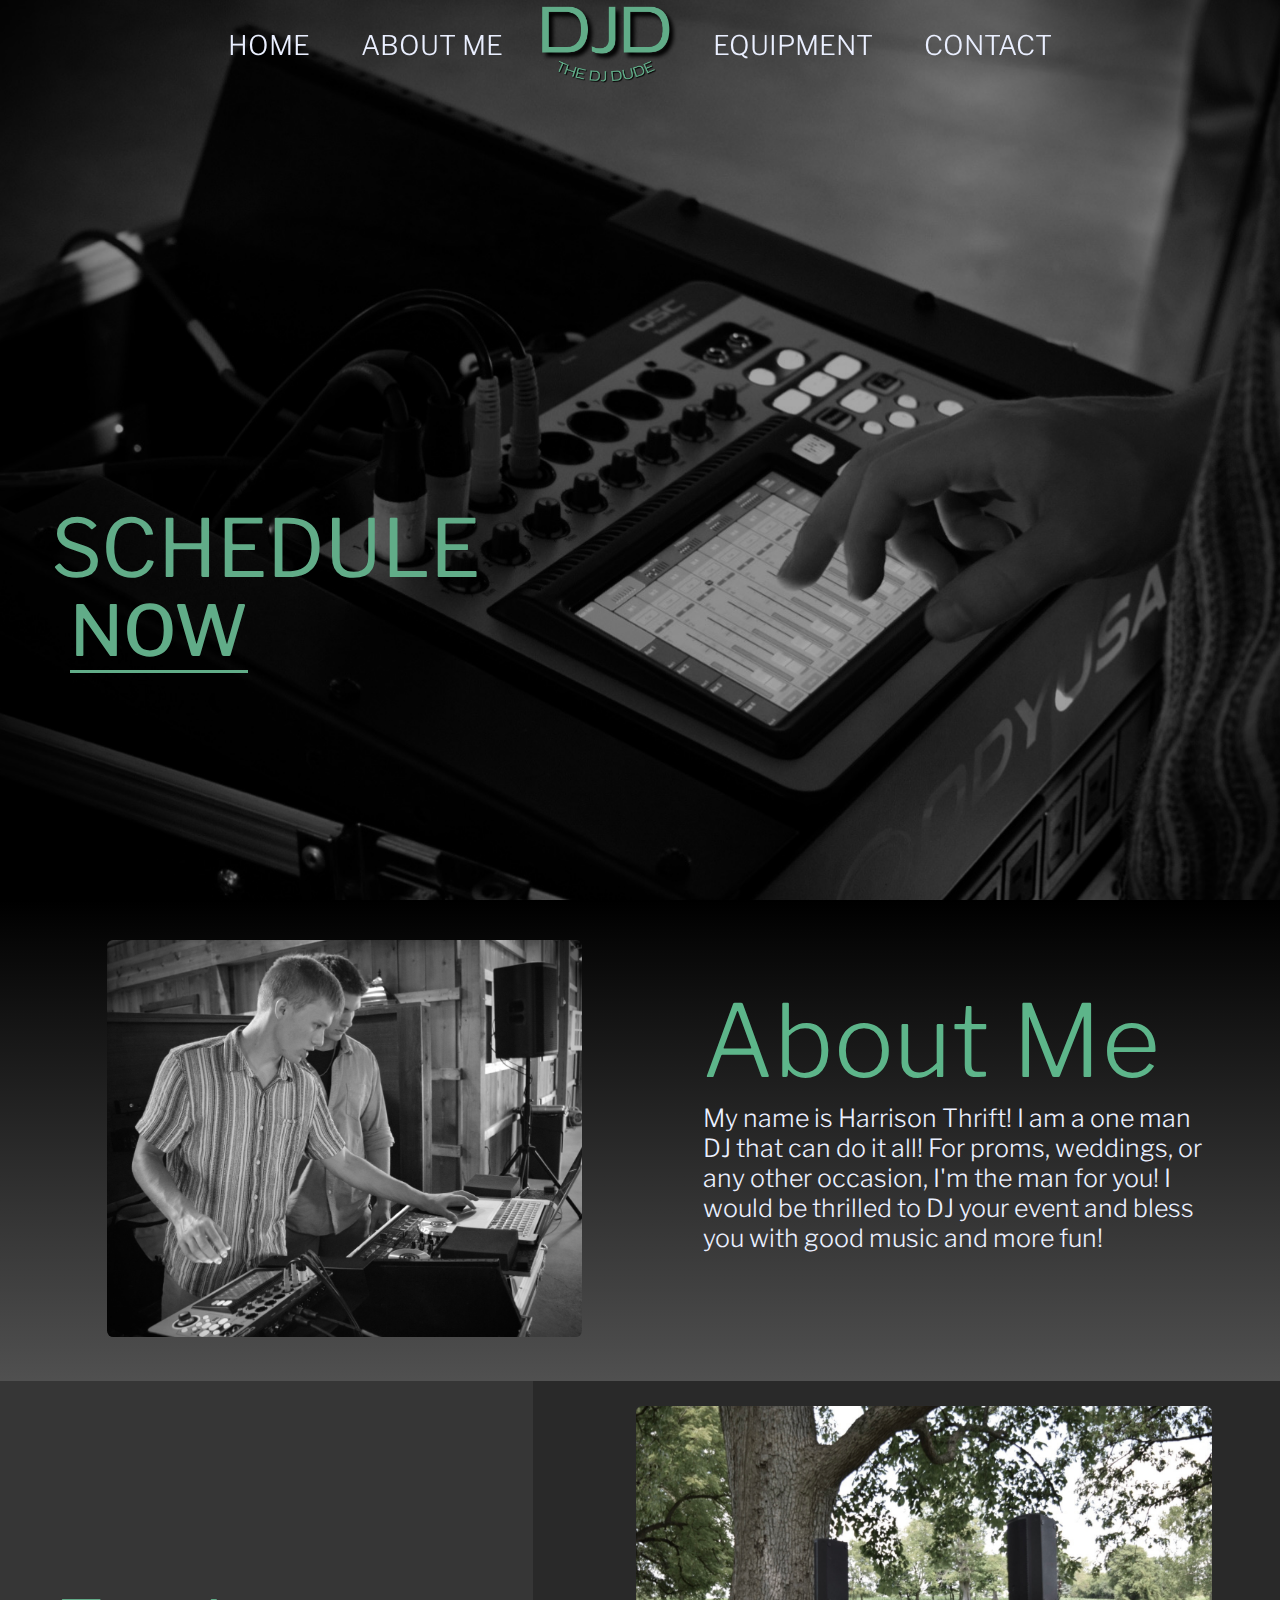
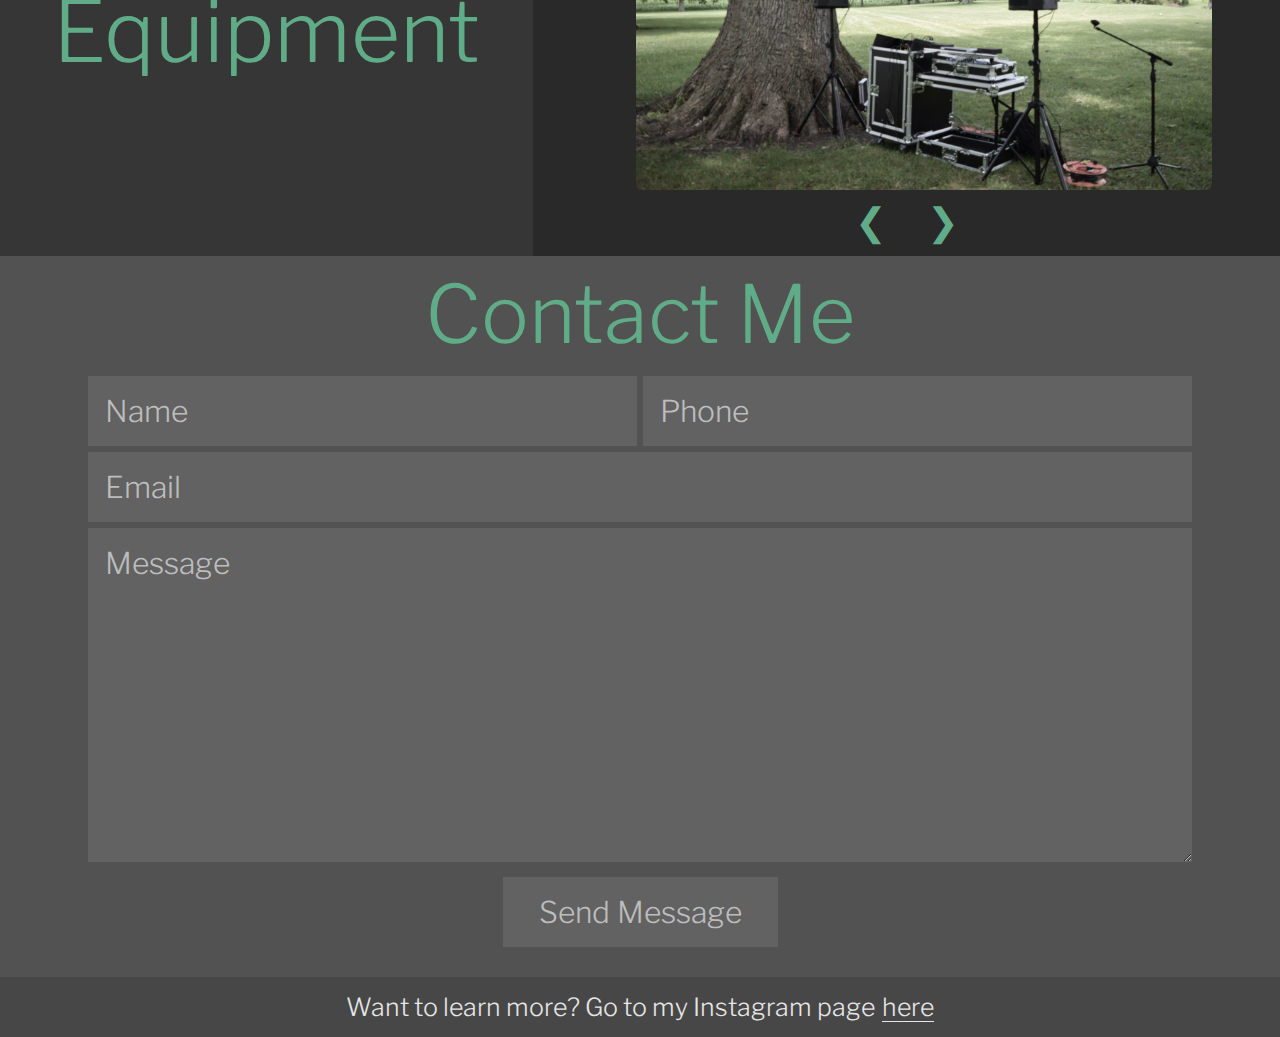
==== commit 9621e595: "Finished website" ====
--- a/index.html
+++ b/index.html
@@ -23,7 +23,7 @@
         </div>
         <div class = "callToAction"> <!-- Make this a link to a calendly page for Harrison -->
             <h1 class="CTA1">SCHEDULE</h1>
-            <a href="schedulePage.html" class="CTA2">NOW</a>
+            <a target="_blank" href="https://docs.google.com/forms/d/e/1FAIpQLSdrWPefBiRvcMA3DzA5LuPNUC8q2ySL-7NKmdxSLcohuAL5MA/viewform?usp=sf_link" class="CTA2">NOW</a>
         </div>
     </div>
     <!-- DIV 2 -->
@@ -45,19 +45,19 @@
         <div class="split right">
             
             <div class="mySlides">
-                <img src="imgs/setup.jpg" class="slide1">
+                <img src="imgs/setup.jpg" class="slide">
             </div>
             <div class="mySlides" style="display: none">
-                <img src="imgs/turntable.jpg" class="slide2">
+                <img src="imgs/turntable.jpg" class="slide">
             </div>
             <div class="mySlides" style="display: none">
-                <img src="imgs/screen.jpg" class="slide3">
+                <img src="imgs/screen.jpg" class="slide">
             </div>
             <div class="mySlides" style="display: none">
-                <img src="imgs/mics.jpg" class="slide4">
+                <img src="imgs/mics.jpg" class="slide">
             </div>
             <div class="mySlides" style="display: none">
-                <img src="imgs/light.jpg" class="slide5">
+                <img src="imgs/light.jpg" class="slide">
             </div>
             <div class="slide-buttons">
                 <a class="prev" onclick="plusSlides(-1)">&#10094;</a>
--- a/style.css
+++ b/style.css
@@ -40,7 +40,7 @@
   display: flex;
   justify-content: center;
   align-items: center;
-  max-height: 5vw;
+  max-height: 90px;
 }
 
 .navbar.scrolled {
@@ -50,7 +50,7 @@
 }
 
 .DJD-logo {
-  width: 7vw;
+  width: 140px;
   margin:0.75vw;
   margin-top: 0.75vw;
 }
@@ -64,7 +64,7 @@
   text-decoration: none;
   font-family: "Libre Franklin", sans-serif;
   font-weight: 300;
-  font-size: 1.5vw;
+  font-size: 27px;
   transition: 0.3s;
 }
 
@@ -82,14 +82,14 @@
 /* Call To Action */
 .callToAction {
   display: flex;
-  margin-top: 65vh;
+  margin-top: 500px;
   padding-left: 4vw;
 }
 
 .CTA1 {
   font-family: "Libre Franklin", sans-serif;
   font-weight: 400;
-  font-size: 6vw;
+  font-size: 80px;
   text-align: center;
   color: #61ac88;
   /* text-decoration: none;
@@ -99,11 +99,11 @@
 .CTA2 {
   font-family: "Libre Franklin", sans-serif;
   font-weight: 500;
-  font-size: 5vw;
+  font-size: 70px;
   text-align: center;
   color: #61ac88;
   margin-top: 1.25em;
-  translate: -31vw;
+  translate: -410px;
   /* text-shadow: 0.35vw 0.35vw 0.35vw black; */
   transition: 0.3s;
   text-decoration: none;
@@ -143,41 +143,39 @@
 
 /* -------------------- Sets the div2 (About) -------------------- */
 .div2 {
-  min-height: 35vw;
+  min-height: 480px;
   background-image: linear-gradient(#000000, #505050);
   display: flex;
-  max-height: 35vw;
+  justify-content: center;
 }
 
 .aboutImage{
-  margin-left: 6vw;
-  margin-right: 5vw;
+  margin-right: 80px;
 }
 
 .aboutMeImage{
-  width: 35vw;
-  min-width: 35vw;
-  margin: 2vw;
+  width: 475px;
+  margin: 40px;
   border-radius: 0.5vw;
 }
 
 .aboutText{
   max-width: 40%;
-  margin-top: 6vw;
+  margin-top: 80px;
 }
 
 .aboutMeTitle {
   font-family: "Libre Franklin", sans-serif;
   font-weight: 300;
   font-stretch: ultra-expanded;
-  font-size: 7vw;
+  font-size: 100px;
   color: #5db58a;
 }
 
 .aboutMeText {
   font-family: "Libre Franklin", sans-serif;
   font-weight: 300;
-  font-size: 2vw;
+  font-size: 25px;
   color: #EAEFFF;
   padding: 0.1vw;
 }
@@ -189,7 +187,7 @@
   text-align: center;
   font-family:'Courier New', Courier, monospace;
   color: #9d9d9d;
-  max-height: 300.5vh;
+  max-height: 700px; /* 300.5vh */
 }
 
 .projects-title{
@@ -197,7 +195,7 @@
   color: #61ac88;
   font-family: "Libre Franklin", sans-serif;
   font-weight: 300;
-  font-size: 5vw;
+  font-size: 85px;
   margin-top: 15.5vw;
 }
 
@@ -206,31 +204,11 @@
   justify-content: center;
   flex-direction: column;
   text-align: left;
-  margin-top: 2vh;
-  margin-left: 7vw;
-}
-
-.slide1{
-  max-width: 45vw;
-  border-radius: 0.5vw;
-}
-
-.slide2{
-  max-width: 45vw;
-  border-radius: 0.5vw;
-}
-
-.slide3{
-  max-width: 45vw;
-  border-radius: 0.5vw;
-}
-
-.slide4{
-  max-width: 45vw;
-  border-radius: 0.5vw;
-}
-
-.slide5{
+  margin-top: 25px;
+  margin-left: 8vw;
+}
+
+.slide{
   max-width: 45vw;
   border-radius: 0.5vw;
 }
@@ -283,16 +261,15 @@
 }
 
 /* -------------------- Sets the div4 (Contact) -------------------- */
-/* TODO Put a designed background with dark grey */
 .div4 {
-  min-height: 13vw;
   background-color: #525252;
+  padding: 10px;
 }
 
 .contactTitle {
   font-family: "Libre Franklin", sans-serif;
   font-weight: 300;
-  font-size: 7vw;
+  font-size: 80px;
   color: #61ac88;
   text-align: center;
   /* text-shadow: 0.35vw 0.35vw 0.5vw rgb(103, 103, 103); */
@@ -302,7 +279,7 @@
   display:flex;
   justify-content: center;
   flex-direction: row;
-  padding-top: 0.5vw;
+  padding-top: 10px;
 }
 
 .name{
@@ -310,14 +287,14 @@
   color:white;
   font-family: "Libre Franklin", sans-serif;
   font-weight: 300;
-  border-radius: 0.1vw;
+  border-radius: 1px;
   border: none;
   outline: none;
   border-color: transparent;
-  padding:1vw;
-  font-size: 2vw;
-  margin: 0.2vw;
-  width: 32.2vw;
+  padding:17px;
+  font-size: 30px;
+  margin: 3px;
+  width: 515px;
 }
 
 .phone{
@@ -325,14 +302,14 @@
   color:white;
   font-family: "Libre Franklin", sans-serif;
   font-weight: 300;
-  border-radius: 0.1vw;
+  border-radius: 1px;
   border: none;
   outline: none;
   border-color: transparent;
-  padding:1vw;
-  font-size: 2vw;
-  margin: 0.2vw;
-  width: 32.2vw;
+  padding:17px;
+  font-size: 30px;
+  margin: 3px;
+  width: 515px;
 }
 
 .contact-row11{
@@ -346,14 +323,14 @@
   color:white;
   font-family: "Libre Franklin", sans-serif;
   font-weight: 300;
-  border-radius: 0.1vw;
+  border-radius: 1px;
   border: none;
   outline: none;
   border-color: transparent;
-  padding:1vw;
-  font-size: 2vw;
-  margin: 0.2vw;
-  width: 66.8vw;
+  padding:17px;
+  font-size: 30px;
+  margin: 3px;
+  width: 1070px;
 }
 
 .name::placeholder{
@@ -391,13 +368,13 @@
   outline: none;
   border-color: transparent;
   color:rgb(189, 189, 189);
-  padding:0.5vw;
-  font-size:2vw;
-  font-family: "Libre Franklin", sans-serif;
-  font-weight: 300;
-  border-radius:0.1vw;
+  padding:17px;
+  font-size:30px;
+  font-family: "Libre Franklin", sans-serif;
+  font-weight: 300;
+  border-radius:1px;
   transition: 0.3s;
-  width: 16vw;
+  width: 275px;
 }
 
 .send-message:hover{
@@ -410,51 +387,41 @@
   color:white;
   font-family: "Libre Franklin", sans-serif;
   font-weight: 300;
-  border-radius: 0.1vw;
+  border-radius: 1px;
   border: none;
   outline: none;
   border-color: transparent;
-  padding:1vw;
-  font-size: 2vw;
-  margin-top: 0.3vw;
-  width: 66.8vw;
-  min-height: 20vw;
-  max-height: 20vw;
+  padding:17px;
+  font-size: 30px;
+  margin-top: 3px;
+  width: 1070px;
+  min-height: 300px;
+  max-height: 300px;
 }
 
 /* -------------------- Sets the div5 (Footer) -------------------- */
 .footer1 {
   display:flex;
-  min-height: 2vw;
+  min-height: 20px;
   background-color: #474747;
-  padding: 1vw;
+  padding: 15px;
   align-items: center;
   justify-content: center;
 }
 
-.footer2 {
-  display:flex;
-  min-height: 3vw;
-  background-color: #474747;
-  padding: 1vw;
-  align-items: center;
-  justify-content: center;
-  padding-bottom: 1vw;
-}
-
 .additionalInformation {
   font-family: "Libre Franklin", sans-serif;
   font-weight: 300;
-  font-size: 1.5vw;
+  font-size: 25px;
   color: #e6e6e6;
 }
 
 .instaLink {
   font-family: "Libre Franklin", sans-serif;
   font-weight: 300;
-  font-size: 1.5vw;
+  font-size: 25px;
   color: #e6e6e6;
-  margin-left:0.4vw;
+  margin-left: 7px;
   transition: 0.3s;
 }
 
@@ -496,251 +463,149 @@
   color: #498266;
 }
 
-/* -------------------- Sets the Scheduling Page -------------------- */
-/* 
-.scheduleStyle {
-  min-height: 100vh;
-  background-image: linear-gradient(#121212, #bdbdbd)
-}
-
-.title {
-  display:flex;
-  justify-content: center;
-  text-align: center;
-}
-
-.back {
-  margin: 1vw;
-}
-
-.backButton {
-  color: #40bc80;
-  text-decoration: none;
-}
-
-.backButton {
-  background:
-    linear-gradient(
-      to right,
-      #40bc80,
-      #40bc80
-    ),
-    linear-gradient(
-      to right,
-      #5bd198,
-      #3de292,
-      rgb(0, 255, 132)
-  );
-  background-size: 100% 3px, 0 3px;
-  background-position: 100% 100%, 0 100%;
-  background-repeat: no-repeat;
-  transition: background-size 400ms;
-}
-
-.backButton:hover {
-  background-size: 0 3px, 100% 3px;
-  color:#29e888;
-}
-
-.backButton {
-  font-family: sans-serif; 
-  font-stretch: ultra-expanded;
-  font-weight: bold;
-  font-size: 2vw;
-  color: #40bc80;
-  text-align: left;
-  transition: 0.3s;
-}
-
-.titleText {
-  font-family: sans-serif; 
-  font-stretch: ultra-expanded;
-  font-weight: bold;
-  font-size: 5vw;
-  color: #40bc80;
-}
-
-.schedule-row1 {
-  display:flex;
-  justify-content: space-evenly;
-  flex-direction: row;
-  padding-top: 2vw;
-  margin-top:1vw;
-}
-
-.scheduleName {
-  background-color:#706f6a;
-  color:white;
-  font-family: sans-serif; 
-  font-stretch: ultra-expanded;
-  font-weight: bold;
-  border-radius: 0.2vw;
-  border: none;
-  outline: none;
-  border-color: transparent;
-  padding:1vw;
-  font-size: 2vw;
-  margin: 5px;
-}
-
-.schedulePhone {
-  background-color:#706f6a;
-  color:white;
-  font-family: sans-serif; 
-  font-stretch: ultra-expanded;
-  font-weight: bold;
-  border-radius: 0.2vw;
-  border: none;
-  outline: none;
-  border-color: transparent;
-  padding:1vw;
-  font-size: 2vw;
-  margin: 5px;
-}
-
-.scheduleEmail {
-  background-color:#706f6a;
-  color:white;
-  font-family: sans-serif; 
-  font-stretch: ultra-expanded;
-  font-weight: bold;
-  border-radius: 0.2vw;
-  border: none;
-  outline: none;
-  border-color: transparent;
-  padding:1vw;
-  font-size: 2vw;
-  margin: 5px;
-}
-
-.scheduleName::placeholder {
-  color: white;
-}
-
-.schedulePhone::placeholder {
-  color: white;
-}
-
-.scheduleEmail::placeholder {
-  color: white;
-}
-
-.scheduleMessage::placeholder {
-  color: white;
-}
-
-.scheduleDate {
-  background-color:#706f6a;
-  color:white;
-  font-family: sans-serif; 
-  font-stretch: ultra-expanded;
-  font-weight: bold;
-  border-radius: 0.2vw;
-  border: none;
-  outline: none;
-  border-color: transparent;
-  padding:2vw;
-  font-size: 2vw;
-  margin: 5px;
-}
-
-.scheduleTime {
-  background-color:#706f6a;
-  color:white;
-  font-family: sans-serif; 
-  font-stretch: ultra-expanded;
-  font-weight: bold;
-  border-radius: 0.2vw;
-  border: none;
-  outline: none;
-  border-color: transparent;
-  padding:2vw;
-  font-size: 2vw;
-  margin: 5px;
-}
-
-.scheduleLocation {
-  background-color:#706f6a;
-  color:white;
-  font-family: sans-serif; 
-  font-stretch: ultra-expanded;
-  font-weight: bold;
-  border-radius: 0.2vw;
-  border: none;
-  outline: none;
-  border-color: transparent;
-  padding:2vw;
-  font-size: 2vw;
-  margin: 5px;
-}
-
-.scheduleDate::placeholder {
-  color: rgb(189, 189, 189);
-}
-
-.scheduleTime::placeholder {
-  color: rgb(189, 189, 189);
-}
-
-.scheduleLocation::placeholder {
-  color: white;
-}
-
-.schedule-row2 {
-  display:flex;
-  justify-content: space-evenly;
-  flex-direction: row;
-  padding-top: 2vw;
-  margin-top:1vw;
-}
-
-.schedule-row3 {
-  display:flex;
-  justify-content: center;
-  flex-direction: row;
-  margin-top:1vw;
-}
-
-.schedule-row4 {
-  display:flex;
-  justify-content: center;
-  padding:15px;
-  padding-bottom: 20px;
-}
-
-.scheduleSend-message {
-  background-color: #706f6a;
-  border: none;
-  outline: none;
-  border-color: transparent;
-  color:white;
-  padding:0.5vw;
-  font-size:2vw;
-  font-family: sans-serif; 
-  font-stretch: ultra-expanded;
-  font-weight: bold;
-  border-radius:0.2vw;
-  margin-top:2vw;
-  transition: 0.3s;
-}
-
-.scheduleSend-message:hover {
-  background-color: #4aa87b;
-  color:#000000;
-}
-
-.scheduleMessage {
-  background-color:#706f6a;
-  color:white;
-  font-family: sans-serif; 
-  font-stretch: ultra-expanded;
-  font-weight: bold;
-  border-radius: 0.2vw;
-  border: none;
-  outline: none;
-  border-color: transparent;
-  padding:1vw;
-  font-size: 2vw;
-  margin-top: 2vw;
-  width: 88.8%;
-} */+/* -----------------------Responsive Settings----------------------- */
+@media only screen and (max-width: 789px) {
+  .navbar a{
+    font-size: 3vw;
+  }
+  .DJD-logo{
+    width: 17vw;
+  }
+}
+
+@media only screen and (max-width: 634px) {
+  .CTA1 {
+    font-size: 10vw;
+  }
+  .CTA2 {
+    font-size: 10vw;
+    translate: -52vw;
+  }
+}
+
+@media only screen and (max-width: 1137px) {
+  .aboutMeImage{
+    width: 45vw;
+    margin: 1vw;
+  }
+  .aboutMeTitle{
+    font-size: 8vw;
+  }
+  .aboutMeText{
+    font-size: 2.5vw;
+    margin: 1vw;
+  }
+  .aboutText{
+    margin-top: 2vw;
+    max-height: 35vw;
+  }
+  .aboutImage{
+    max-height: 38vw;
+  }
+  .div2{
+    max-height: 40vw;
+    min-height: 40vw;
+  }
+}
+
+@media only screen and (max-width: 600px) {
+  .aboutMeImage{
+    width: 98vw;
+    margin: 1vw;
+  }
+  .aboutMeTitle{
+    font-size: 14vw;
+  }
+  .aboutMeText{
+    font-size: 6vw;
+    margin: 1vw;
+    max-width: 80%;
+  }
+  .div2{
+    min-height: 25vw;
+    display:inline-table;
+  }
+  .aboutImage{
+    min-width: 100%;
+    min-height: 85vw;
+  }
+  .aboutText{
+    margin-top: 2vw;
+    max-height: 70vw;
+    min-width: 100%;
+  }
+  .aboutImage{
+    max-height: 38vw;
+  }
+  .div2{
+    max-height: 40vw;
+    min-height: 40vw;
+  }
+}
+
+@media only screen and (max-width: 1082px) {
+  .div3{
+    display:inline-table;
+    width:100%;
+  }
+  .left{
+    width:100%;
+  }
+  .right{
+    width:100%;
+  }
+  .mySlides{
+    margin-left: 2vw;
+  }
+  .projects-title{
+    margin-top: 1vw;
+  }
+  .slide{
+    min-width: 95vw;
+    max-width: 96vw;
+  }
+  .slide-buttons{
+    max-width: 17vw;
+    margin-left: 43vw;
+    font-size: 5vw;
+  }
+}
+
+@media only screen and (max-width: 450px) {
+  .projects-title{
+    font-size: 15vw;
+  }
+}
+
+@media only screen and (max-width: 800px) {
+  .name{
+    width: 40vw;
+  }
+  .phone{
+    width: 40vw;
+  }
+  .email{
+    width: 85.2vw;
+  }
+  .message{
+    width: 85.2vw;
+    max-height: 25vw;
+    min-height: 25vw;
+  }
+}
+
+@media only screen and (max-width: 450px) {
+  .contactTitle{
+    font-size: 17vw;
+  }
+}
+
+@media only screen and (max-width: 617px) {
+  .additionalInformation{
+    font-size: 3vw;
+  }
+  .instaLink{
+    font-size: 3vw;
+    margin-left: 0.6vw;
+  }
+}